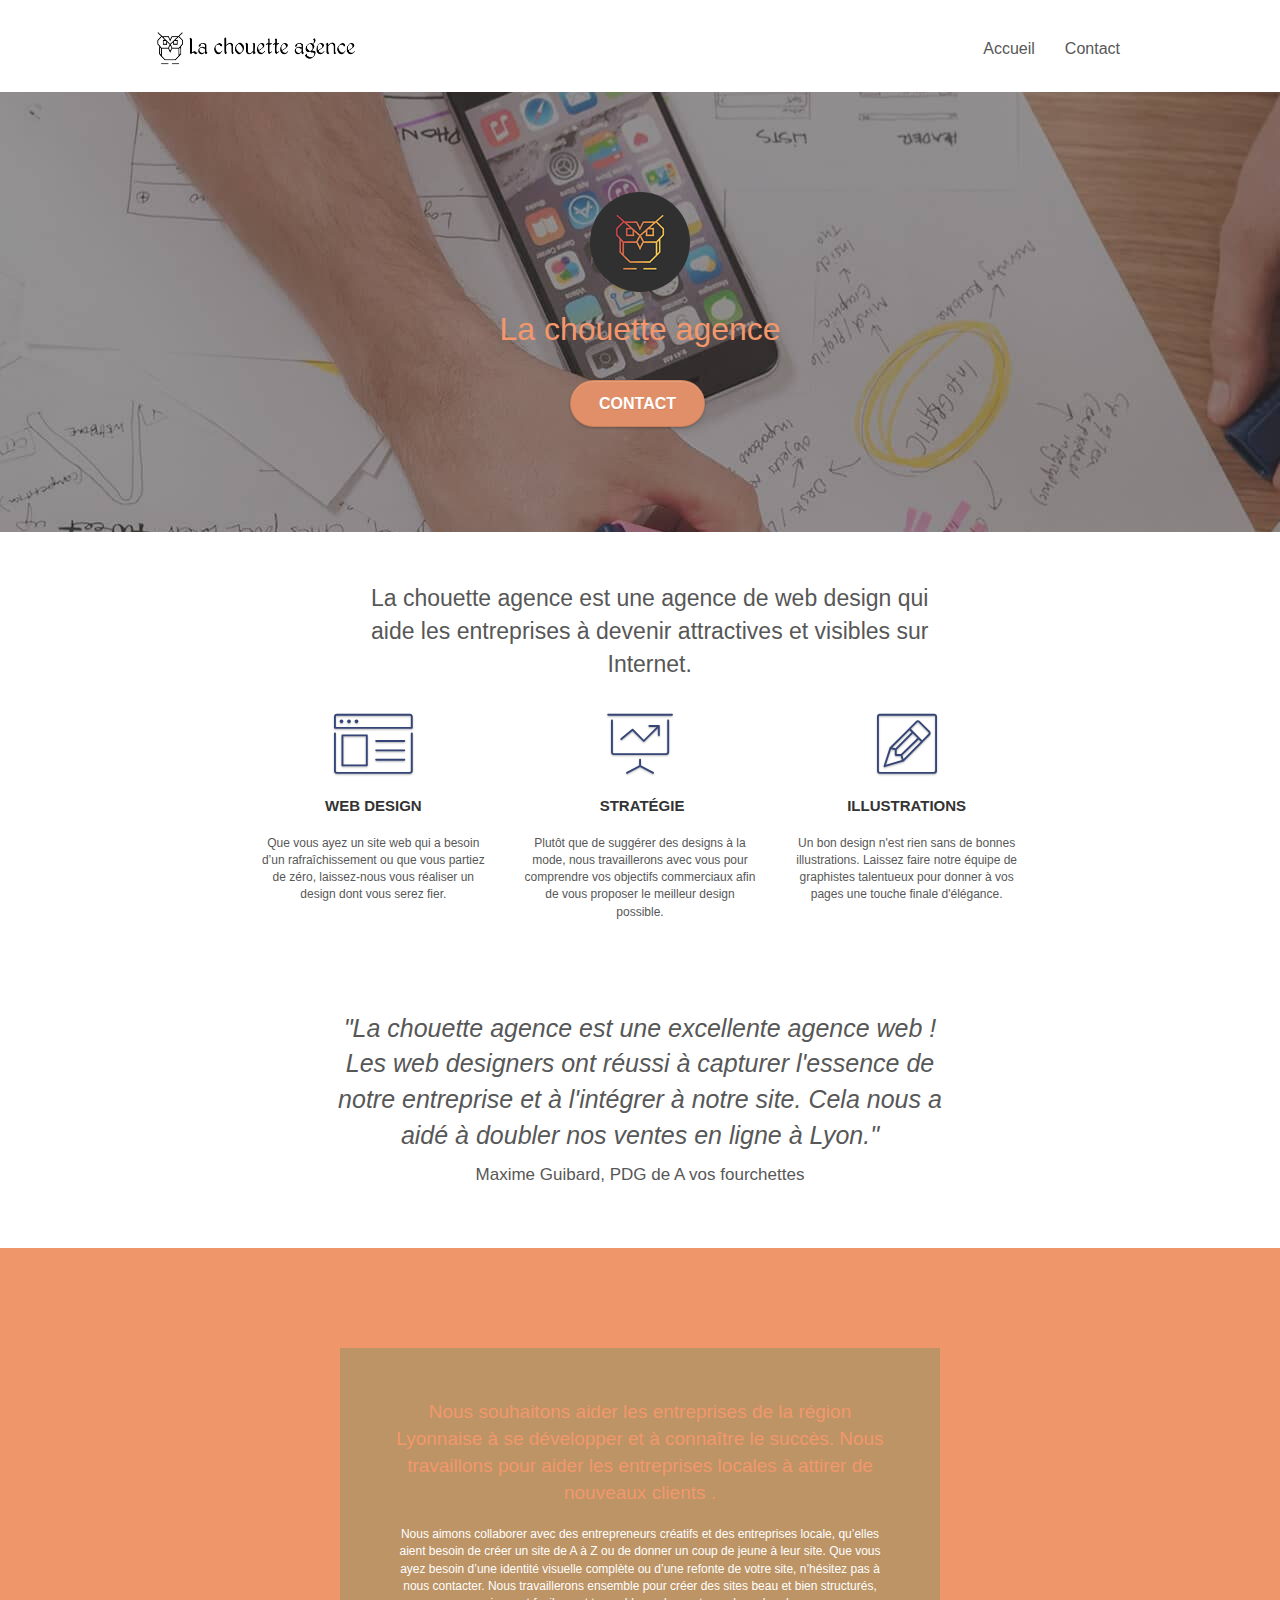
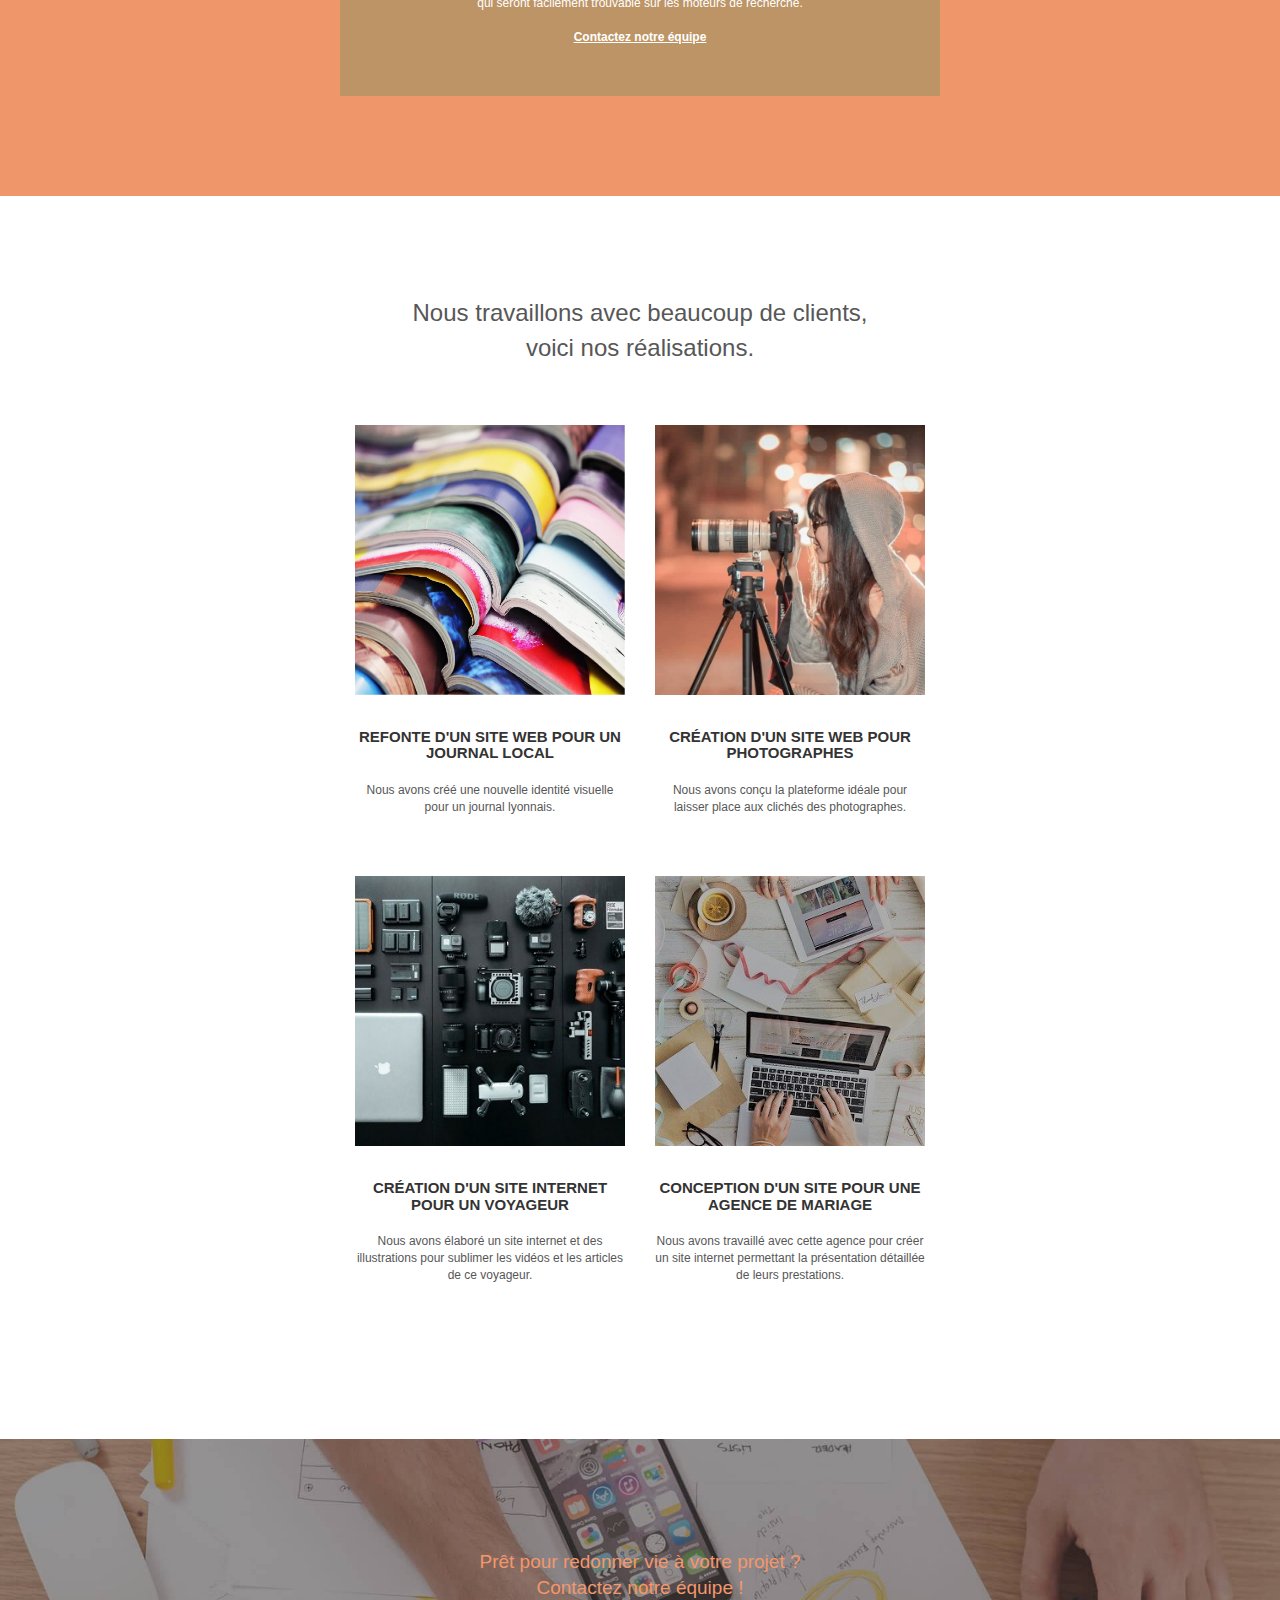
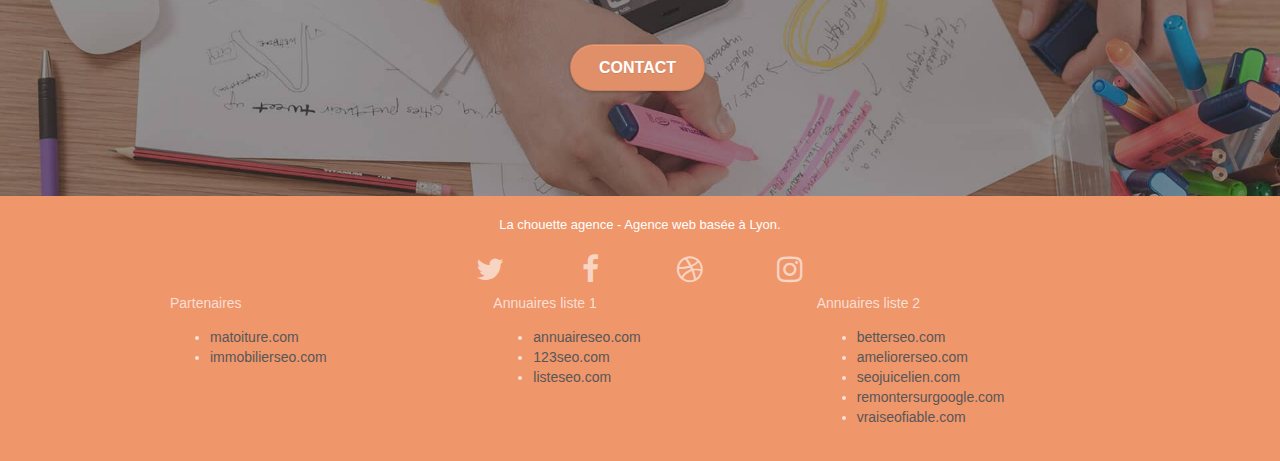
==== index.html @ 37406617 "derniere modificaiton" ====
<!doctype html>
<html lang="fr">
<head>
    <meta charset="utf-8">
    <meta name="keywords" content="Entreprise webdesign à Lyon, stratégie web, web design, illustrations,responsive design, création site web, digital">
    <meta name="description" content="Entreprise webdesign et stratégie web basée à Lyon. Notre entreprise vous accompagne dans la mise en place de vos projets web design et vous aide à vous développer.">
    <meta name="viewport" content="width=device-width, initial-scale=1.0, viewport-fit=cover">
    <link rel="shortcut icon" type="image/png" href="favicon.jpg">
    
	<link rel="stylesheet" type="text/css" href="./css/bootstrap.css">
	<link rel="stylesheet" type="text/css" href="style.css">
	<link rel="stylesheet" type="text/css" href="./css/font-awesome.css">
	<link rel="stylesheet" type="text/css" href="./css/et-line.css">
	
    
	<script src="./js/jquery-2.1.0.js" defer></script>
	<script src="./js/bootstrap.js" defer></script>
	<script src="./js/blocs.js" defer></script>
	<script src="./js/jquery.touchSwipe.js" defer></script>
	<script src="./js/gmaps.js" defer></script>

    <title>La chouette agence</title>

    
<!-- Analytics -->
 
<!-- Analytics END -->
    
</head>
<body>
<!-- Principal conteneur -->
<div class="page-container">
    
<!-- bloc-0 -->
<div class="bloc bgc-white l-bloc " id="bloc-0">
	<div class="container bloc-sm">

<!-- balise nav-->
		<nav class="navbar row">
			<div class="navbar-header">
				<a class="navbar-brand" href="index.html"><img src="img/la-chouette-agence.png" alt="Agence web design a Lyon" width="200" height="40"/></a>
				<button id="nav-toggle" type="button" class="ui-navbar-toggle navbar-toggle" data-toggle="collapse" data-target=".navbar-1">
					<span class="sr-only">Toggle navigation</span><span class="icon-bar"></span><span class="icon-bar"></span><span class="icon-bar"></span>
				</button>
			</div>
			<div class="collapse navbar-collapse navbar-1 special-dropdown-nav">
				<ul class="site-navigation nav navbar-nav">
					<li>
						<a href="index.html">Accueil</a>
					</li>
					<li>
						<a href="Contact.html"> Contact</a>
					</li>
				</ul>
			</div>
		</nav>
	</div>
</div>

<!-- bloc-0 END -->

<!-- bloc-1-presentation -->
<header>
<div class="bloc bgc-dark-slate-blue bg-banniere d-bloc bg-t-edge bloc-bg-texture texture-paper b-parallax" id="bloc-1-hero">
	<div class="container bloc-lg">
		<div class="row tight-width-whitespace">
			<div class="col-sm-12">
				<img src="img/logo.png" class="center-block image-resize-mode" width="100" height="100" alt="La chouette agence, Entreprise webdesign à Lyon,agence web Lyon, création logo Lyon" />
				<h1 class="text-center hero-bloc-text tc-white ">
					La chouette agence
				</h1>
				<div class="text-center">
					<a href="Contact.html" class="btn btn-lg btn-clean btn-rd cta-hero btn-atomic-tangerine" id="cta-hero">Contact</a>
				</div>
			</div>
		</div>
	</div>
</div>
</header>
<!-- bloc-1-presentation END -->

<!-- bloc-2-services -->
<main>
<section> 
<div class="bloc bgc-white l-bloc" id="bloc-2-services">
	<div class="container bloc-md">
		<div class="row">
			<div class="col-sm-12 text-center">
				<p class="texte-img1">La chouette agence est une agence de web design qui aide les entreprises à devenir attractives et visibles sur Internet.</p>
			</div>
		</div>
		<div class="row voffset-lg med-width-whitespace">
			<div class="col-sm-4">
				<div class="text-center">
					<span class="et-icon-browser sm-shadow icon-dark-slate-blue icons icon-lg"></span>
				</div>
				<h1 class="title1">
					Web design
				</h1>
				<p class="text-center ">
					Que vous ayez un site web qui a besoin d&rsquo;un rafraîchissement ou que vous partiez de zéro, laissez-nous vous réaliser un design dont vous serez fier.
				</p>
			</div>
			<div class="col-sm-4">
				<div class="text-center">
					<span class="et-icon-presentation sm-shadow icon-dark-slate-blue icons icon-lg"></span>
				</div>
				<h1 class="title1">
					&nbsp;Stratégie
				</h1>
				<p class="text-center ">
					Plutôt que de suggérer des designs à la mode, nous travaillerons avec vous pour comprendre vos objectifs commerciaux afin de vous proposer le meilleur design possible.<br>
				</p>
			</div>
			<div class="col-sm-4">
				<div class="text-center">
					<span class="et-icon-edit sm-shadow icon-dark-slate-blue icons icon-lg"></span>
				</div>
				<h1 class="title1">
					Illustrations
				</h1>
				<p class="text-center ">
					Un bon design n'est rien sans de bonnes illustrations. Laissez faire notre équipe de graphistes talentueux pour donner à vos pages une touche finale d'élégance.
				</p>
			</div>
		</div>
		<div class="row voffset-lg voffset">
			<div class="col-xs-12 col-md-8 col-md-offset-2 text-center">
				<p class="texte-img2">"La chouette agence est une excellente agence web ! Les web designers ont réussi à capturer l'essence de notre entreprise et à l'intégrer à notre site. Cela nous a aidé à doubler nos ventes en ligne à Lyon."</p>
				<p class="reference">Maxime Guibard, PDG de A vos fourchettes</p>
			</div>
		</div>
	</div>
</div>
</section>
<!-- bloc-2-services END -->

<!-- bloc-3-what-i-do -->
<article>
<div class="bloc tc-white bgc-atomic-tangerine bg-presentation d-bloc bloc-bg-texture texture-paper b-parallax" id="bloc-3-what-i-do">
	<div class="container bloc-lg">
		<div class="row tight-width-whitespace black-background">
			<div class="col-sm-12">
				<p class="mg-md text-center tc-white">
					Nous souhaitons aider les entreprises de la région Lyonnaise à se développer et 
					à connaître le succès. Nous travaillons pour aider les entreprises locales à attirer de nouveaux clients .<br>
				</p>
				<p class="text-center white">
					Nous aimons collaborer avec des entrepreneurs créatifs et des entreprises locale, qu’elles aient besoin de créer un site de A à Z ou de donner un coup de jeune à leur site. Que vous ayez besoin d’une identité visuelle complète ou d’une refonte de votre site, n’hésitez pas à nous contacter. Nous travaillerons ensemble pour créer des sites beau et bien structurés, qui seront facilement trouvable sur les moteurs de recherche.<br><br><a class="ltc-white bold-link" href="contact.html">Contactez notre équipe</a><br>
				</p>
			</div>
		</div>
	</div>
</div>
</article>
<!-- bloc-3-what-i-do END -->

<!-- bloc-4-portfolio -->
<section>
<div class="bloc bgc-white bg-lines-h2-bg bg-repeat l-bloc" id="bloc-4-portfolio">
	<div class="container bloc-lg">
		<div class="row">
			<div class="col-sm-12 text-center">
				<p class="texte-img">Nous travaillons avec beaucoup de clients, voici nos réalisations.</p>
			</div>
		</div>
		<div class="row tight-width-whitespace portfolio-row">
			<div class="col-sm-6">
				<a href="#" data-lightbox="img/1.jpg" data-gallery-id="gallery-1" data-caption="Refonte d'un site web pour un journal local" data-frame="snapshot-lb"><img src="img/1.jpg" alt="Entreprise webdesign à Lyon,Lyon web design, Création logo et refonte site web journal" loading="lazy" class="img-responsive portfolio-thumb" width="345" height="345"  /></a>
				<h1 class="title1">
					Refonte d'un site web pour un journal local
				</h1>
				<p class="text-center">
					Nous avons créé une nouvelle identité visuelle pour un journal lyonnais.
				</p>
			</div>
			<div class="col-sm-6">
				<a href="#" data-lightbox="img/2.jpg" data-gallery-id="gallery-1" data-caption="Création d'un site web pour photographes" data-frame="snapshot-lb"><img src="img/2.jpg" class="img-responsive portfolio-thumb" alt="Entreprise webdesign à Lyon,Lyon web design,Création d'un site web pour photographes" loading="lazy" width="345" height="345"  /></a>
				<h1 class="title1">
					Création d'un site web pour photographes
				</h1>
				<p class="text-center">
					Nous avons conçu la plateforme idéale pour laisser place aux clichés des photographes.
				</p>
			</div>
		</div>
		<div class="row tight-width-whitespace portfolio-row">
			<div class="col-sm-6">
				<a href="#" data-lightbox="img/3.jpg" data-gallery-id="gallery-1" data-caption="Création d'un site internet pour un voyageur" data-frame="snapshot-lb"><img src="img/3.jpg" class="img-responsive portfolio-thumb" alt="Entreprise webdesign à Lyon,Lyon web design, Création d'un site web pour voyageur" loading="lazy" width="345" height="345" /></a>
				<h1 class="title1">
					Création d'un site internet pour un voyageur
				</h1>
				<p class="text-center">
					Nous avons élaboré un site internet et des illustrations pour sublimer les vidéos et les articles de ce voyageur.
				</p>
			</div>
			<div class="col-sm-6">
				<a href="#" data-lightbox="img/4.jpg" data-gallery-id="gallery-1" data-caption="Conception d'un site pour une agence de mariage" data-frame="snapshot-lb"><img src="img/4.jpg" class="img-responsive portfolio-thumb" alt="Entreprise webdesign à Lyon,Lyon web design, Création d'un site web pour agence de mariage" loading="lazy" width="345" height="345" /></a>
				<h1 class="title1">
					Conception d'un site pour une agence de mariage
				</h1>
				<p class="text-center">
					Nous avons travaillé avec cette agence pour créer un site internet permettant la présentation détaillée de leurs prestations.
				</p>
			</div>
		</div>
	</div>
</div>
</section>
<!-- bloc-4-portfolio END -->

<!-- bloc-5-cta -->
<div class="bloc bgc-dark-slate-blue bg-banniere d-bloc bloc-bg-texture texture-paper" id="bloc-5-cta">
	<div class="container bloc-lg">
		<div class="row">
			<h2 class="mg-md text-center tc-white">
				Prêt pour redonner vie à votre projet ?<br>Contactez notre équipe !
			</h2>
			<div class="col-sm-12 text-center">
				<a href="Contact.html" class="btn btn-atomic-tangerine btn-clean btn-rd btn-lg cta-hero">Contact</a>
			</div>
		</div>
	</div>
</div>
</main>
<!-- bloc-5-cta END -->

<!-- ScrollToTop Button -->
<a class="bloc-button btn btn-d scrollToTop" onclick="scrollToTarget('1')"><span
	class="fa fa-chevron-up"></span></a>
<!-- ScrollToTop Button END-->


<!-- Footer - bloc-8 -->
<footer>
<div class="bloc bgc-atomic-tangerine d-bloc" id="bloc-8">
	<div class="container bloc-sm">
		<div class="row">
			<div class="col-sm-12">
				<p class="titre-footer">
					La chouette agence - Agence web basée à Lyon.<br>
				</p>
				<div class="row row-no-gutters social">
					<div class="col-sm-3">
						<div class="text-center">
							<a class="social" href="https://twitter.com/login?lang=fr" aria-label="twitter"><span class="fa fa-twitter icon-md"></span></a>
						</div>
					</div>
					<div class="col-sm-3">
						<div class="text-center">
							<a class="social" href="https://www.facebook.com/" aria-label="facebook"><span class="fa fa-facebook icon-md"></span></a>
						</div>
					</div>
					<div class="col-sm-3">
						<div class="text-center">
							<a class="social" href="https://dribbble.com/signup/new" aria-label="dribble"><span class="fa fa-dribbble icon-md"></span></a>
						</div>
					</div>
					<div class="col-sm-3">
						<div class="text-center">
							<a class="social" href="https://www.instagram.com/?hl=fr" aria-label="instagram"><span class="fa fa-instagram icon-md"></span></a>
						</div>
					</div>
				</div>
				<div class="row">
					<div class="col-sm-4">
						Partenaires
							<ul>
								<li><a href="matoiture.com">matoiture.com</a></li>
								<li><a href="immobilierseo.com">immobilierseo.com</a></li>
							</ul>		
					</div>
					<div class="col-sm-4">
						Annuaires liste 1
						<ul>
							<li><a href="annuaireseo.com">annuaireseo.com</a></li>
							<li><a href="123seoture.com">123seo.com</a></li>
							<li><a href="listeseo.com">listeseo.com</a></li>
						</ul>
					</div>
					<div class="col-sm-4">
						Annuaires liste 2
						<ul>
							<li><a href="betterseo.com">betterseo.com</a></li>
							<li><a href="ameliorerseo.com">ameliorerseo.com</a></li>
							<li><a href="seojuicelien.com">seojuicelien.com</a></li>
							<li><a href="remontersurgoogle.com">remontersurgoogle.com</a></li>
							<li><a href="vraiseofiable.com">vraiseofiable.com</a></li>
						</ul>
					</div>
				</div>
			</div>
		</div>
	</div>
</div>
</footer>
<!-- Footer - bloc-8 END -->

</div>
<!-- Principal conteneur END -->
    

</body>
</html>
---- style.css ----
body {
    margin: 0;
    padding: 0;
    background: #FFF;
    overflow-x: hidden;
   /* -webkit-font-smoothing: antialiased;*/
    -moz-osx-font-smoothing: grayscale;
}

a,
button {
    transition: all .3s ease-in-out;
    outline: none!important;
}

a:hover {
    text-decoration: none;
    cursor: pointer;
}

#page-loading-blocs-notifaction {
    position: fixed;
    top: 0;
    bottom: 0;
    width: 100%;
    z-index: 100000;
    background: #FFFFFF url("img/pageload-spinner.gif") no-repeat center center;
}

.bloc {
    width: 100%;
    clear: both;
    background: 50% 50% no-repeat;
    padding: 0 50px;
    -webkit-background-size: cover;
    -moz-background-size: cover;
    -o-background-size: cover;
    background-size: cover;
    position: relative;
}

.bloc .container {
    padding-left: 0;
    padding-right: 0;
}

.bloc-lg {
    padding: 100px 50px;
}

.bloc-md {
    padding: 50px;
}

.bloc-sm {
    padding: 20px 50px;
}

.bg-center,
.bg-l-edge,
.bg-r-edge,
.bg-t-edge,
.bg-b-edge,
.bg-tl-edge,
.bg-bl-edge,
.bg-tr-edge,
.bg-br-edge,
.bg-repeat {
    -webkit-background-size: auto!important;
    -moz-background-size: auto!important;
    -o-background-size: auto!important;
    background-size: auto!important;
}

.bg-repeat {
    background: repeat;
}

.bg-t-edge {
    background: top no-repeat;
}

.bloc-bg-texture::before {
    content: "";
    background-size: 2px 2px;
    position: absolute;
    top: 0;
    bottom: 0;
    left: 0;
    right: 0;
}

/*.texture-paper::before {
    background: url("img/texture-paper.png");
    background-size: 280px 280px;
} */

.b-parallax {
    background-attachment: fixed;
}

.d-bloc {
    color: rgba(255, 255, 255, .7);
}

.d-bloc button:hover {
    color: rgba(255, 255, 255, .9);
}

.d-bloc .icon-round,
.d-bloc .icon-square,
.d-bloc .icon-rounded,
.d-bloc .icon-semi-rounded-a,
.d-bloc .icon-semi-rounded-b {
    border-color: rgba(255, 255, 255, .9);
}

.d-bloc .divider-h span {
    border-color: rgba(255, 255, 255, .2);
}

.d-bloc .a-btn,
.d-bloc .navbar a,
.d-bloc .navbar-brand,
.d-bloc a .icon-sm,
.d-bloc a .icon-md,
.d-bloc a .icon-lg,
.d-bloc a .icon-xl,
.d-bloc h1 a,
.d-bloc h2 a,
.d-bloc h3 a,
.d-bloc h4 a,
.d-bloc h5 a,
.d-bloc h6 a,
.d-bloc p a {
    color: rgba(255, 255, 255, .6);
}

.d-bloc .a-btn:hover,
.d-bloc .navbar a:hover,
.d-bloc .navbar-brand:hover,
.d-bloc a:hover .icon-sm,
.d-bloc a:hover .icon-md,
.d-bloc a:hover .icon-lg,
.d-bloc a:hover .icon-xl,
.d-bloc h1 a:hover,
.d-bloc h2 a:hover,
.d-bloc h3 a:hover,
.d-bloc h4 a:hover,
.d-bloc h5 a:hover,
.d-bloc h6 a:hover,
.d-bloc p a:hover {
    color: rgba(255, 255, 255, 1);
}

.d-bloc .navbar-toggle .icon-bar {
    background: rgba(255, 255, 255, 1);
}

.d-bloc .btn-wire,
.d-bloc .btn-wire:hover {
    color: rgba(255, 255, 255, 1);
    border-color: rgba(255, 255, 255, 1);
}

.d-bloc .panel {
    color: rgba(0, 0, 0, .5);
}

.d-bloc .panel button:hover {
    color: rgba(0, 0, 0, .7);
}

.d-bloc .panel icon {
    border-color: rgba(0, 0, 0, .7);
}

.d-bloc .panel .divider-h span {
    border-color: rgba(0, 0, 0, .1);
}

.d-bloc .panel .a-btn {
    color: rgba(0, 0, 0, .6);
}

.d-bloc .panel .a-btn:hover {
    color: rgba(0, 0, 0, 1);
}

.d-bloc .panel .btn-wire,
.d-bloc .panel .btn-wire:hover {
    color: rgba(0, 0, 0, .7);
    border-color: rgba(0, 0, 0, .3);
}

.d-bloc .panel,
.l-bloc {
    color: rgba(0, 0, 0, .5);
}

.d-bloc .panel button:hover,
.l-bloc button:hover {
    color: rgba(0, 0, 0, .7);
}

.l-bloc .icon-round,
.l-bloc .icon-square,
.l-bloc .icon-rounded,
.l-bloc .icon-semi-rounded-a,
.l-bloc .icon-semi-rounded-b {
    border-color: rgba(0, 0, 0, .7);
}

.d-bloc .panel .divider-h span,
.l-bloc .divider-h span {
    border-color: rgba(0, 0, 0, .1);
}

.d-bloc .panel .a-btn,
.l-bloc .a-btn,
.l-bloc .navbar a,
.l-bloc .navbar-brand,
.l-bloc a .icon-sm,
.l-bloc a .icon-md,
.l-bloc a .icon-lg,
.l-bloc a .icon-xl,
.l-bloc h1 a,
.l-bloc h2 a,
.l-bloc h3 a,
.l-bloc h4 a,
.l-bloc h5 a,
.l-bloc h6 a,
.l-bloc p a {
    color: rgba(0, 0, 0, .6);
}

.d-bloc .panel .a-btn:hover,
.l-bloc .a-btn:hover,
.l-bloc .navbar a:hover,
.l-bloc .navbar-brand:hover,
.l-bloc a:hover .icon-sm,
.l-bloc a:hover .icon-md,
.l-bloc a:hover .icon-lg,
.l-bloc a:hover .icon-xl,
.l-bloc h1 a:hover,
.l-bloc h2 a:hover,
.l-bloc h3 a:hover,
.l-bloc h4 a:hover,
.l-bloc h5 a:hover,
.l-bloc h6 a:hover,
.l-bloc p a:hover {
    color: rgba(0, 0, 0, 1);
}

.l-bloc .navbar-toggle .icon-bar {
    color: rgba(0, 0, 0, .6);
}

.d-bloc .panel .btn-wire,
.d-bloc .panel .btn-wire:hover,
.l-bloc .btn-wire,
.l-bloc .btn-wire:hover {
    color: rgba(0, 0, 0, .7);
    border-color: rgba(0, 0, 0, .3);
}

.voffset {
    margin-top: 30px;
}

.voffset-lg {
    margin-top: 80px;
}

.row-no-gutters {
    margin-right: 0;
    margin-left: 0;
}

.row.row-no-gutters > [class^="col-"],
.row.row-no-gutters > [class*=" col-"] {
    padding-right: 0;
    padding-left: 0;
}

#bloc-1-hero h1 {
    font-size: 32px;
}

.navbar {
    margin-bottom: 0;
    z-index: 1;
}

.navbar-brand {
    height: auto;
    padding: 3px 15px;
    font-size: 25px;
    font-weight: normal;
    font-weight: 600;
    line-height: 44px;
}

.navbar-brand img {
    max-height: 200px;
    margin: 0 5px 0 0;
    display: inline;
}

.navbar-brand img[src$=svg] {
    min-width: 100px;
}

.nav-center .navbar-brand img {
    margin: 0;
}

.navbar .nav {
    padding-top: 2px;
    margin-right: -16px;
    float: right;
    z-index: 1;
}

.nav > li {
    float: left;
    margin-top: 4px;
    font-size: 16px;
}

.navbar-nav .open .dropdown-menu > li > a {
    text-align: inherit;
}

.nav > li a:hover,
.nav > li a:focus {
    background: transparent;
}

.navbar-toggle {
    margin: 10px 10px 0 0;
    border: 0px;
}

.navbar-toggle:hover {
    background: transparent!important;
}

.navbar-toggle .icon-bar {
    background-color: rgba(0, 0, 0, .5);
    width: 26px;
}

.nav-invert .navbar .nav {
    float: left;
}

.nav-invert .navbar-header,
.nav-invert .navbar-brand {
    float: right;
    position: relative;
    z-index: 2;
}

.texte-img { /* texte avant les img portfolio*/
    font-size: 24px;
    padding-right: 25%;
    padding-left: 25%;
}
.texte-img1 {
    font-size: 23px;
    MARGIN-LEFT: 20%;
    width: 62%;
}
.texte-img2 { /* citation*/
    font-size: 25px;
    font-style: italic;
    font-weight: 400;


}
.reference {
    font-size: 17px;
    font-weight: 400;

}

@media (min-width: 768px) {
    .site-navigation {
        position: absolute;
        top: 50%;
        right: 20px;
        transform: translate(0, -50%);
        -webkit-transform: translateY(-50%);
    }
    .nav > li .dropdown-menu a,
    .nav > li .dropdown-menu a:hover {
        color: #484848;
    }
    .nav-invert .site-navigation {
        left: 0;
        right: 0;
    }
    .nav-center {
        text-align: center;
    }
    .nav-center .navbar-header {
        width: 100%;
    }
    .nav-center .navbar-header,
    .nav-center .navbar-brand,
    .nav-center .nav > li {
        float: none;
        display: inline-block;
    }
    .nav-center .site-navigation {
        position: relative;
        width: 100%;
        right: 0;
        margin-right: 0px;
        margin-top: 20px;
    }
    .nav-center.mini-nav .navbar-toggle {
        float: none;
        margin: 10px auto 0;
    }
}

.nav > li > .dropdown a {
    background: none!important;
    display: block;
    padding: 14px 15px;
}

nav .caret {
    margin: 0 5px;
}

.dropdown-menu .dropdown-menu {
    top: -8px;
    left: 100%;
}

.dropdown-menu .dropmenu-flow-right {
    top: 100%;
    left: 0;
    margin-left: -1px;
    border-top-left-radius: 0;
    border-top-right-radius: 0;
}

.dropdown-menu .dropdown span {
    border: 4px solid black;
    border-top-color: transparent;
    border-right-color: transparent;
    border-bottom-color: transparent;
    margin: 6px -5px 0 0!important;
    float: right;
}
.title1 {
    margin-top: 10px;
    margin-bottom: 20px;
    /* font-size: 17px; */
    text-align: center;
    font-size: 15px;
    text-transform: uppercase;
    font-weight: 700;
}
.mg-md {
    margin-top: 10px;
    margin-bottom: 20px;
}

.mg-lg {
    margin-top: 10px;
    margin-bottom: 40px;
}

.btn {
    margin: 0 5px 5px 0;
}

.btn.pull-right {
    margin: 0 0 5px 5px;
}

.btn-d,
.btn-d:hover,
.btn-d:focus {
    color: #FFF;
    background: rgba(0, 0, 0, .3);
}

button {
    outline: none!important;
}

.btn-rd {
    border-radius: 40px;
}

.btn-clean {
    border: 1px solid rgba(0, 0, 0, .08);
    border-bottom-color: rgba(0, 0, 0, .1);
    text-shadow: 0 1px 0 rgba(0, 0, 1, .1);
    box-shadow: 0 1px 3px rgba(0, 0, 1, .25), inset 0 1px 0 0 rgba(255, 255, 255, .15);
}

.icon-md {
    font-size: 30px!important;
    padding: 9px;
}

.icon-lg {
    font-size: 60px!important;
}

.sm-shadow {
    text-shadow: 0 1px 2px rgba(0, 0, 0, .3);
}

.panel-sq,
.panel-sq .panel-heading,
.panel-sq .panel-footer {
    border-radius: 0;
}

.panel-rd {
    border-radius: 30px;
}

.panel-rd .panel-heading {
    border-radius: 29px 29px 0 0;
}

.panel-rd .panel-footer {
    border-radius: 0 0 29px 29px;
}

.form-control {
    border-color: rgba(0, 0, 0, .1);
    box-shadow: none;
}

.scrollToTop {
    width: 40px;
    height: 40px;
    position: fixed;
    bottom: 20px;
    right: 20px;
    opacity: 0;
    z-index: 500;
    transition: all .3s ease-in-out;
}

.scrollToTop span {
    margin-top: 6px;
}

.showScrollTop {
    font-size: 14px;
    opacity: 1;
}

a[data-lightbox] {
    position: relative;
    display: block;
    text-align: center;
}

a[data-lightbox]:hover::before {
    content: "+";
    font-family: "HelveticaNeue-Light", "Helvetica Neue Light", "Helvetica Neue", Helvetica, Arial;
    font-size: 32px;
    width: 50px;
    height: 50px;
    margin-left: 26%;
    border-radius: 50%;
    background: rgba(0, 0, 0, .6);
    color: #FFF;
    font-weight: 100;
    z-index: 1;
    position: absolute;
    top: 50%;
    transform: translateY(-50%);
    -webkit-transform: translateY(-50%);
}

a[data-lightbox]:hover img {
    opacity: 0.6;
    -webkit-animation-fill-mode: none;
    animation-fill-mode: none;
}

#lightbox-modal {
    display: flex;
    align-items: center;
}

#lightbox-modal .modal-dialog {
    width: 46%; /* modif*/
    max-width: 900px;
    margin: 0 auto 0;
}

#lightbox-modal .modal-dialog img {
    max-height: 90vh;
    margin: 0 auto;
    width: 100%;
}

.lightbox-caption {
    padding: 20px;
    color: #FFF;
    background: rgba(0, 0, 0, .5);
    position: absolute;
    left: 15px;
    right: 15px;
    bottom: 5px;
}

.close-lightbox {
    color: #FFF;
    font-size: 30px;
    position: absolute;
    top: 20px;
    right: 20px;
    z-index: 20;
    background: rgba(0, 0, 0, .5);
    border: none;
    line-height: 30px;
    padding: 0 9px 5px;
    opacity: 0.3;
}

.close-lightbox:hover,
.next-lightbox:hover,
.prev-lightbox:hover {
    opacity: 1.0;
    color: #FFF;
}

.next-lightbox,
.prev-lightbox {
    font-size: 20px;
    color: rgba(255, 255, 255, .9);
    background: rgba(0, 0, 0, .5);
    transition: all .2s ease-in-out;
    position: absolute;
    top: 45%;
    z-index: 1;
    opacity: 0.4;
}

.next-lightbox {
    padding: 6px 8px 1px 13px;
    right: 25px;
}

.prev-lightbox {
    padding: 6px 13px 1px 10px;
    left: 25px;
}

.snapshot-lb .modal-body {
    padding-bottom: 45px;
}

.snapshot-lb .lightbox-caption {
    padding: 0;
    color: rgba(0, 0, 0, .5);
    background: none;
}

h1,
h2,
h3,
h4,
h5,
h6,
p,
label,
.btn,
a {
    font-family: "helvetica";
    font-weight: 400;
    color: #575757!important;
}

.container {
    max-width: 1000px;
}

.hero-bloc-text {
    font-size: 38px;
}

.hero-bloc-text-sub {
    font-size: 36px;
}

.statement-bloc-text {
    line-height: 26px;
    font-style: italic;
    font-size: 20px;
    text-align: center;
    font-weight: lighter;
    max-width: 520px;
    margin: auto auto auto auto;
}

p {
    font-size: 12px;
}

.tight-width-whitespace {
    max-width: 600px;
    margin: auto auto auto auto;
}

.h1 {
    font-size: 20px;
    font-family: "Open Sans";
}

.cta-hero {
    margin-top: 22px;
    color: #FFFFFF!important;
    text-transform: uppercase;
    padding: 12px 28px 12px 28px;
    font-size: 16px;
    font-weight: 700;
}

.social {
    max-width: 400px;
    margin: auto auto auto auto;
}

h2 {
    font-size: 22px;
    line-height: 1.4em;
}

h3 {
    font-size: 15px;
    text-transform: uppercase;
    font-weight: 700;
    color: #333333!important;
}

.med-width-whitespace {
    max-width: 800px;
    margin: auto auto auto auto;
    box-shadow: 0px 0px 0px #000000;
}

h1 {
    color: #333333!important;
}

h4 {
    color: #333333!important;
}

.icons {
    margin-bottom: 14px;
    margin-top: 24px;
}

.white {
    color: #FFFFFF!important;
}
.titre-footer {
    color: #FFFFFF!important;
    text-align: center;
    padding-left: 10px!important;
    padding-right: 10px!important;
    font-size: 13px;
}

.portfolio-thumb {
    margin-bottom: 24px;
}

.portfolio-row {
    margin-bottom: 44px;
    margin-top: 50px;
}

.avatar {
    box-shadow: 0px 4px 9px rgba(0, 0, 0, 0.3);
}

.black-background {
    background-color: rgba(165, 147, 99, 0.7);
    padding: 40px 40px 40px 40px;
}

.bold-link {
    font-weight: 900;
    text-decoration: underline!important;
}

.bgc-white {
    background-color: #FFFFFF;
}

.bgc-dark-slate-blue {
    background-color: #364577;
}

.bgc-atomic-tangerine {
    background-color: #f0966b;
}

.tc-white {
    color: #F3976C!important;
    font-size: 19px;

}
.text-white {
    color: #575757;
    font-size: 19px;
    text-align: center;

}
.text-white1 {
    color: #575757;
    font-size: 19px;
    max-width: 600px;
    margin: auto auto auto auto;
    text-align: center;

}

.btn-atomic-tangerine {
    background: #e08f68;
    color: #FFFFFF!important;
}

.btn-atomic-tangerine:hover {
    background: #c27956!important;
    color: #FFFFFF!important;
}

.ltc-white {
    color: #FFFFFF!important;
}

.ltc-white:hover {
    color: #cccccc!important;
}

.ltc-atomic-tangerine {
    color: #F3976C!important;
}

.ltc-atomic-tangerine:hover {
    color: #c27956!important;
}

.icon-dark-slate-blue {
    color: #364577!important;
    border-color: #364577!important;
}

/*.bg-dots-bg {
    background-image: url("img/dots-bg.png");
} */

/*.bg-lines-h2-bg {
    background-image: url("img/lines-h2-bg.png");
} */

.bg-banniere {
    background-image: url("img/la-chouette-agence-banniere.jpg");
}

.bg-presentation {
    background-image: url("img/image-de-presentation.jpg");
}

@media (max-width: 1024px) {
    .bloc {
        padding-left: 20px;
        padding-right: 20px;
    }
    .bloc.full-width-bloc,
    .bloc-tile-2.full-width-bloc .container,
    .bloc-tile-3.full-width-bloc .container,
    .bloc-tile-4.full-width-bloc .container {
        padding-left: 0;
        padding-right: 0;
    }
}
#lightbox-modal .modal-dialog {
    width: 41%;
}
#lightbox-modal .modal-dialog img {
    width: 100%;
}

@media (max-width: 992px) and (min-width: 768px) {
    .navbar .nav {
        max-width: 80%
    }
    .nav-center.navbar .nav {
        max-width: 100%
    }
}
#lightbox-modal .modal-dialog {
    width: 35%;
}

@media only screen and (min-device-width: 768px) and (max-device-width: 1024px) and (orientation: landscape) {
    .b-parallax {
        background-attachment: scroll;
    }
}
#lightbox-modal .modal-dialog {
    width: 51%;
}

@media only screen and (min-device-width: 1024px) and (max-device-width: 1366px) and (-webkit-min-device-pixel-ratio: 1.5) {
    .b-parallax {
        background-attachment: scroll;
    }
}
#lightbox-modal .modal-dialog {
    width: 50%;
}

@media (max-width: 991px) {
    .container {
        width: 100%;
    }
    .b-parallax {
        background-attachment: scroll;
    }
    .page-container,
    #hero-bloc {
        overflow-x: hidden;
        position: relative;
    }
    .bloc {
        padding-left: constant(safe-area-inset-left);
        padding-right: constant(safe-area-inset-right);
    }
    .bloc-group,
    .bloc-group .bloc {
        display: block;
        width: 100%;
    }
    .bloc-fill-screen .fill-bloc-top-edge,
    .bloc-fill-screen .fill-bloc-bottom-edge {
        padding: 0 20px;
        padding-left: constant(safe-area-inset-left);
        padding-right: constant(safe-area-inset-right);
    }
}

@media (max-width: 767px) {
    .page-container {
        overflow-x: hidden;
        position: relative;
    }
    h1,
    h2,
    h3,
    h4,
    h5,
    h6,
    p,
    #disqus_thread {
        padding-left: 10px!important;
        padding-right: 10px!important;
    }
    .b-parallax {
        background-attachment: scroll;
    }
    .navbar .nav {
        padding-top: 0;
        border-top: 1px solid rgba(0, 0, 0, .2);
        float: none!important;
    }
    .navbar.row {
        margin-left: 0;
        margin-right: 0;
    }
    .site-navigation {
        position: inherit;
        transform: none;
        -webkit-transform: none;
        -ms-transform: none;
    }
    .nav > li {
        margin-top: 0;
        border-bottom: 1px solid rgba(0, 0, 0, .1);
        background: rgba(0, 0, 0, .05);
        text-align: left;
        padding-left: 15px;
        width: 100%;
    }
    .nav > li:hover {
        background: rgba(0, 0, 0, .08);
    }
    .dropdown .dropdown a .caret {
        float: none;
        margin: 5px 0 0 10px!important;
        border: 4px solid black;
        border-bottom-color: transparent;
        border-right-color: transparent;
        border-left-color: transparent;
    }
    #hero-bloc .navbar .nav {
        background: rgba(0, 0, 0, .8);
    }
    #hero-bloc .navbar .nav a {
        color: rgba(255, 255, 255, .6);
    }
    .hero {
        padding: 50px 0;
    }
    .hero-nav {
        left: -1px;
        right: -1px;
    }
    .navbar-collapse {
        padding: 0;
        overflow-x: hidden;
        -webkit-box-shadow: none;
        box-shadow: none;
    }
    .navbar-brand img {
        max-height: 40px;
        width: auto;
    }
    .nav-invert .navbar-header {
        float: none;
        width: 100%;
    }
    .nav-invert .navbar-toggle {
        float: left;
        margin-left: 10px;
    }
    .bloc {
        padding-left: 0;
        padding-right: 0;
    }
    .bloc-xxl,
    .bloc-xl,
    .bloc-lg {
        padding: 40px 0;
    }
    .bloc-sm,
    .bloc-md {
        padding-left: 0;
        padding-right: 0;
    }
    .bloc-tile-2 .container,
    .bloc-tile-3 .container,
    .bloc-tile-4 .container,
    .bloc-fill-screen .fill-bloc-top-edge,
    .bloc-fill-screen .fill-bloc-bottom-edge {
        padding-left: 0;
        padding-right: 0;
    }
    .a-block {
        padding: 0 10px;
    }
    .btn-dwn {
        display: none;
    }
    .voffset {
        margin-top: 5px;
    }
    .voffset-md {
        margin-top: 20px;
    }
    .voffset-lg {
        margin-top: 30px;
    }
    form {
        padding: 5px;
    }
    .close-lightbox {
        display: inline-block;
    }
    .blocsapp-device-iphone5 {
        background-size: 216px 425px;
        padding-top: 60px;
        width: 216px;
        height: 425px;
    }
    .blocsapp-device-iphone5 img {
        width: 180px;
        height: 320px;
    }
}

@media (max-width: 400px) {
    .bloc {
        padding-left: 0;
        padding-right: 0;
    }
}
#lightbox-modal .modal-dialog {
    width: 80%;
}

@media (max-width: 767px) {
    .bloc-mob-center-text {
        text-align: center;
    }
}
#lightbox-modal .modal-dialog {
    width: 41%;
}
---- css/et-line.css ----
@font-face {
	font-family: et-line;
	src: url(../fonts/et-line.eot);
	src: url(../fonts/et-line.eot?#iefix) format('embedded-opentype'), url(../fonts/et-line.woff) format('woff'), url(../fonts/et-line.ttf) format('truetype'), url(../fonts/et-line.svg#et-line) format('svg');
	font-weight: 400;
	font-style: normal;
    font-display: swap;

}

.et-icon-adjustments,
.et-icon-alarmclock,
.et-icon-anchor,
.et-icon-aperture,
.et-icon-attachment,
.et-icon-bargraph,
.et-icon-basket,
.et-icon-beaker,
.et-icon-bike,
.et-icon-book-open,
.et-icon-briefcase,
.et-icon-browser,
.et-icon-calendar,
.et-icon-camera,
.et-icon-caution,
.et-icon-chat,
.et-icon-circle-compass,
.et-icon-clipboard,
.et-icon-clock,
.et-icon-cloud,
.et-icon-compass,
.et-icon-desktop,
.et-icon-dial,
.et-icon-document,
.et-icon-documents,
.et-icon-download,
.et-icon-dribbble,
.et-icon-edit,
.et-icon-envelope,
.et-icon-expand,
.et-icon-facebook,
.et-icon-flag,
.et-icon-focus,
.et-icon-gears,
.et-icon-genius,
.et-icon-gift,
.et-icon-global,
.et-icon-globe,
.et-icon-googleplus,
.et-icon-grid,
.et-icon-happy,
.et-icon-hazardous,
.et-icon-heart,
.et-icon-hotairballoon,
.et-icon-hourglass,
.et-icon-key,
.et-icon-laptop,
.et-icon-layers,
.et-icon-lifesaver,
.et-icon-lightbulb,
.et-icon-linegraph,
.et-icon-linkedin,
.et-icon-lock,
.et-icon-magnifying-glass,
.et-icon-map,
.et-icon-map-pin,
.et-icon-megaphone,
.et-icon-mic,
.et-icon-mobile,
.et-icon-newspaper,
.et-icon-notebook,
.et-icon-paintbrush,
.et-icon-paperclip,
.et-icon-pencil,
.et-icon-phone,
.et-icon-picture,
.et-icon-pictures,
.et-icon-piechart,
.et-icon-presentation,
.et-icon-pricetags,
.et-icon-printer,
.et-icon-profile-female,
.et-icon-profile-male,
.et-icon-puzzle,
.et-icon-quote,
.et-icon-recycle,
.et-icon-refresh,
.et-icon-ribbon,
.et-icon-rss,
.et-icon-sad,
.et-icon-scissors,
.et-icon-scope,
.et-icon-search,
.et-icon-shield,
.et-icon-speedometer,
.et-icon-strategy,
.et-icon-streetsign,
.et-icon-tablet,
.et-icon-target,
.et-icon-telescope,
.et-icon-toolbox,
.et-icon-tools,
.et-icon-tools-2,
.et-icon-trophy,
.et-icon-tumblr,
.et-icon-twitter,
.et-icon-upload,
.et-icon-video,
.et-icon-wallet,
.et-icon-wine {
	font-family: et-line;
	speak: none;
	font-style: normal;
	font-weight: 400;
	font-variant: normal;
	text-transform: none;
	line-height: 1;
	-webkit-font-smoothing: antialiased;
	-moz-osx-font-smoothing: grayscale;
	display: inline-block
}

.et-icon-mobile:before {
	content: "\e000"
}

.et-icon-laptop:before {
	content: "\e001"
}

.et-icon-desktop:before {
	content: "\e002"
}

.et-icon-tablet:before {
	content: "\e003"
}

.et-icon-phone:before {
	content: "\e004"
}

.et-icon-document:before {
	content: "\e005"
}

.et-icon-documents:before {
	content: "\e006"
}

.et-icon-search:before {
	content: "\e007"
}

.et-icon-clipboard:before {
	content: "\e008"
}

.et-icon-newspaper:before {
	content: "\e009"
}

.et-icon-notebook:before {
	content: "\e00a"
}

.et-icon-book-open:before {
	content: "\e00b"
}

.et-icon-browser:before {
	content: "\e00c"
}

.et-icon-calendar:before {
	content: "\e00d"
}

.et-icon-presentation:before {
	content: "\e00e"
}

.et-icon-picture:before {
	content: "\e00f"
}

.et-icon-pictures:before {
	content: "\e010"
}

.et-icon-video:before {
	content: "\e011"
}

.et-icon-camera:before {
	content: "\e012"
}

.et-icon-printer:before {
	content: "\e013"
}

.et-icon-toolbox:before {
	content: "\e014"
}

.et-icon-briefcase:before {
	content: "\e015"
}

.et-icon-wallet:before {
	content: "\e016"
}

.et-icon-gift:before {
	content: "\e017"
}

.et-icon-bargraph:before {
	content: "\e018"
}

.et-icon-grid:before {
	content: "\e019"
}

.et-icon-expand:before {
	content: "\e01a"
}

.et-icon-focus:before {
	content: "\e01b"
}

.et-icon-edit:before {
	content: "\e01c"
}

.et-icon-adjustments:before {
	content: "\e01d"
}

.et-icon-ribbon:before {
	content: "\e01e"
}

.et-icon-hourglass:before {
	content: "\e01f"
}

.et-icon-lock:before {
	content: "\e020"
}

.et-icon-megaphone:before {
	content: "\e021"
}

.et-icon-shield:before {
	content: "\e022"
}

.et-icon-trophy:before {
	content: "\e023"
}

.et-icon-flag:before {
	content: "\e024"
}

.et-icon-map:before {
	content: "\e025"
}

.et-icon-puzzle:before {
	content: "\e026"
}

.et-icon-basket:before {
	content: "\e027"
}

.et-icon-envelope:before {
	content: "\e028"
}

.et-icon-streetsign:before {
	content: "\e029"
}

.et-icon-telescope:before {
	content: "\e02a"
}

.et-icon-gears:before {
	content: "\e02b"
}

.et-icon-key:before {
	content: "\e02c"
}

.et-icon-paperclip:before {
	content: "\e02d"
}

.et-icon-attachment:before {
	content: "\e02e"
}

.et-icon-pricetags:before {
	content: "\e02f"
}

.et-icon-lightbulb:before {
	content: "\e030"
}

.et-icon-layers:before {
	content: "\e031"
}

.et-icon-pencil:before {
	content: "\e032"
}

.et-icon-tools:before {
	content: "\e033"
}

.et-icon-tools-2:before {
	content: "\e034"
}

.et-icon-scissors:before {
	content: "\e035"
}

.et-icon-paintbrush:before {
	content: "\e036"
}

.et-icon-magnifying-glass:before {
	content: "\e037"
}

.et-icon-circle-compass:before {
	content: "\e038"
}

.et-icon-linegraph:before {
	content: "\e039"
}

.et-icon-mic:before {
	content: "\e03a"
}

.et-icon-strategy:before {
	content: "\e03b"
}

.et-icon-beaker:before {
	content: "\e03c"
}

.et-icon-caution:before {
	content: "\e03d"
}

.et-icon-recycle:before {
	content: "\e03e"
}

.et-icon-anchor:before {
	content: "\e03f"
}

.et-icon-profile-male:before {
	content: "\e040"
}

.et-icon-profile-female:before {
	content: "\e041"
}

.et-icon-bike:before {
	content: "\e042"
}

.et-icon-wine:before {
	content: "\e043"
}

.et-icon-hotairballoon:before {
	content: "\e044"
}

.et-icon-globe:before {
	content: "\e045"
}

.et-icon-genius:before {
	content: "\e046"
}

.et-icon-map-pin:before {
	content: "\e047"
}

.et-icon-dial:before {
	content: "\e048"
}

.et-icon-chat:before {
	content: "\e049"
}

.et-icon-heart:before {
	content: "\e04a"
}

.et-icon-cloud:before {
	content: "\e04b"
}

.et-icon-upload:before {
	content: "\e04c"
}

.et-icon-download:before {
	content: "\e04d"
}

.et-icon-target:before {
	content: "\e04e"
}

.et-icon-hazardous:before {
	content: "\e04f"
}

.et-icon-piechart:before {
	content: "\e050"
}

.et-icon-speedometer:before {
	content: "\e051"
}

.et-icon-global:before {
	content: "\e052"
}

.et-icon-compass:before {
	content: "\e053"
}

.et-icon-lifesaver:before {
	content: "\e054"
}

.et-icon-clock:before {
	content: "\e055"
}

.et-icon-aperture:before {
	content: "\e056"
}

.et-icon-quote:before {
	content: "\e057"
}

.et-icon-scope:before {
	content: "\e058"
}

.et-icon-alarmclock:before {
	content: "\e059"
}

.et-icon-refresh:before {
	content: "\e05a"
}

.et-icon-happy:before {
	content: "\e05b"
}

.et-icon-sad:before {
	content: "\e05c"
}

.et-icon-facebook:before {
	content: "\e05d"
}

.et-icon-twitter:before {
	content: "\e05e"
}

.et-icon-googleplus:before {
	content: "\e05f"
}

.et-icon-rss:before {
	content: "\e060"
}

.et-icon-tumblr:before {
	content: "\e061"
}

.et-icon-linkedin:before {
	content: "\e062"
}

.et-icon-dribbble:before {
	content: "\e063"
}
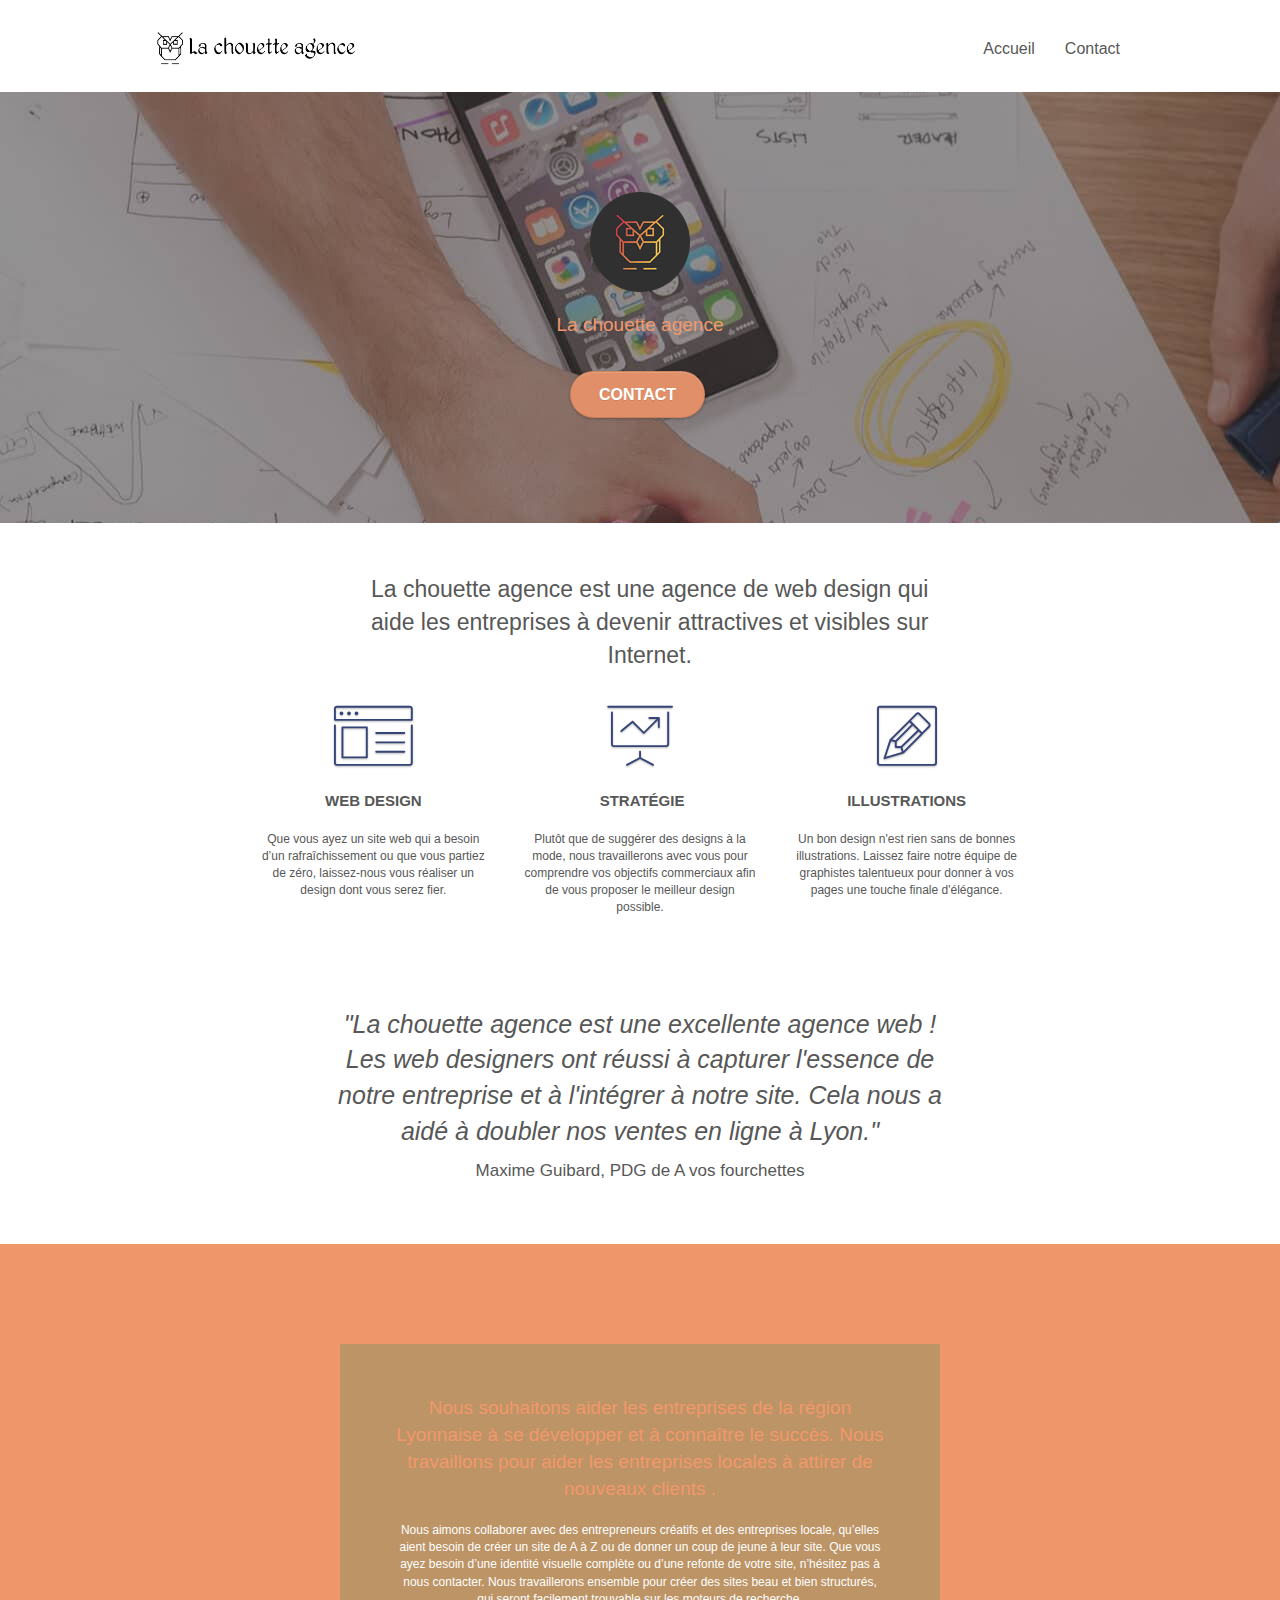
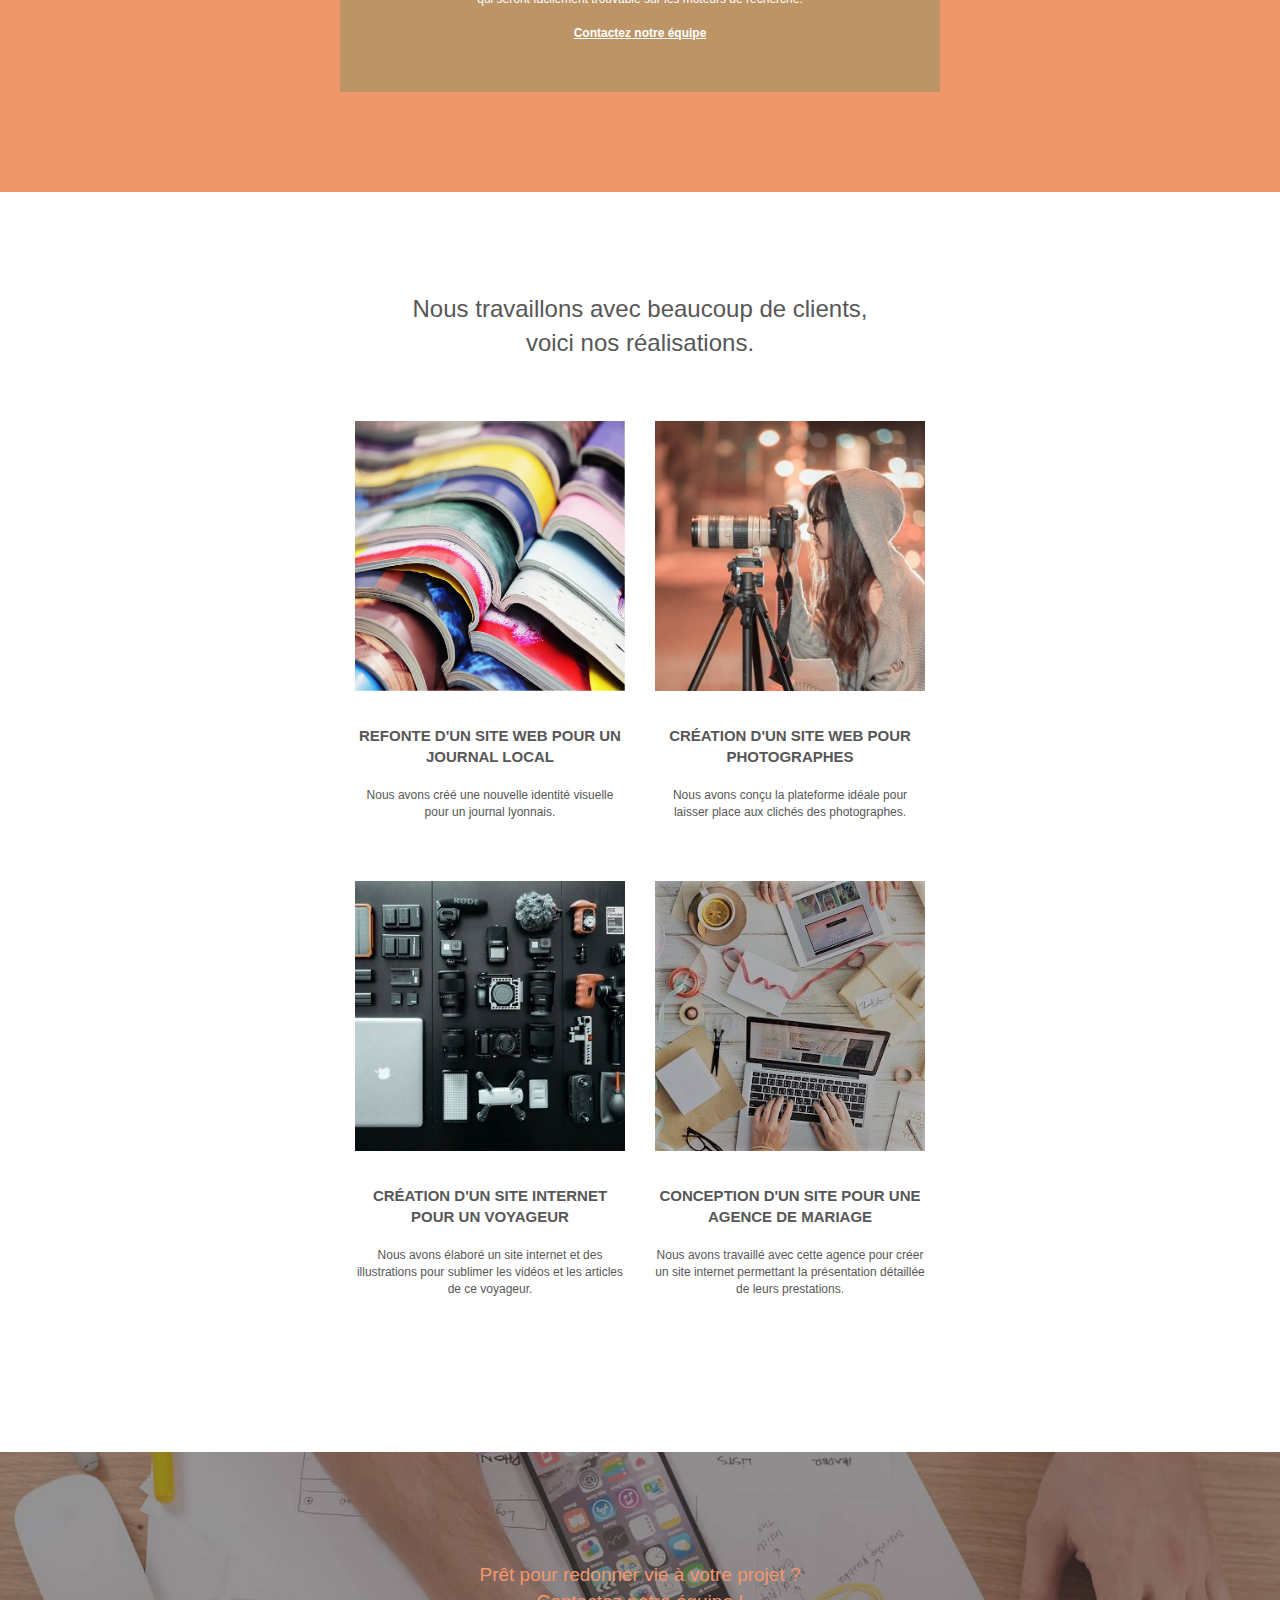
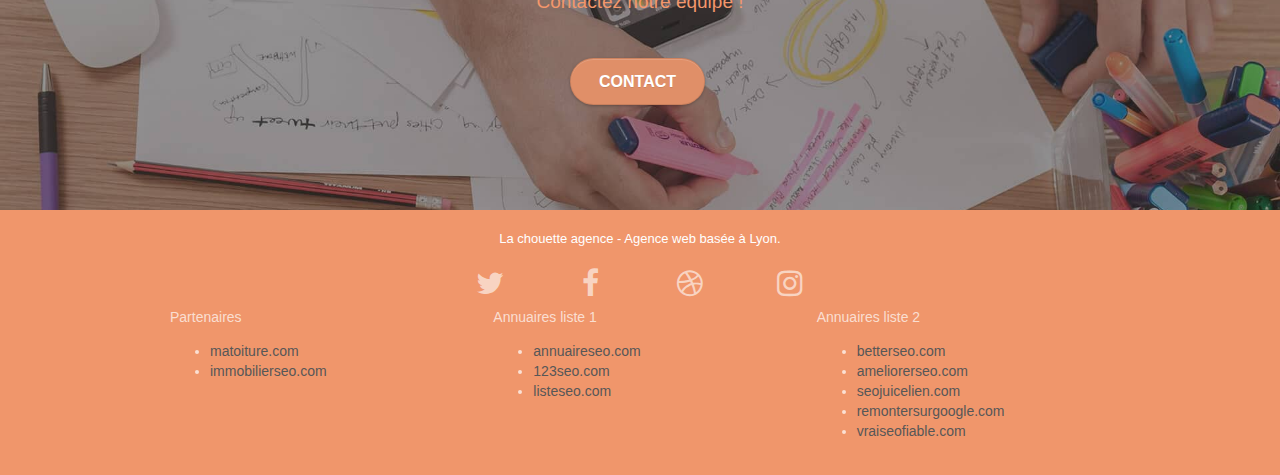
==== commit 1dddc6af: "Modif h1 par h2" ====
--- a/index.html
+++ b/index.html
@@ -66,9 +66,9 @@
 		<div class="row tight-width-whitespace">
 			<div class="col-sm-12">
 				<img src="img/logo.png" class="center-block image-resize-mode" width="100" height="100" alt="La chouette agence, Entreprise webdesign à Lyon,agence web Lyon, création logo Lyon" />
-				<h1 class="text-center hero-bloc-text tc-white ">
+				<h2 class="text-center hero-bloc-text tc-white ">
 					La chouette agence
-				</h1>
+				</h2>
 				<div class="text-center">
 					<a href="Contact.html" class="btn btn-lg btn-clean btn-rd cta-hero btn-atomic-tangerine" id="cta-hero">Contact</a>
 				</div>
@@ -94,9 +94,9 @@
 				<div class="text-center">
 					<span class="et-icon-browser sm-shadow icon-dark-slate-blue icons icon-lg"></span>
 				</div>
-				<h1 class="title1">
+				<h2 class="title1">
 					Web design
-				</h1>
+				</h2>
 				<p class="text-center ">
 					Que vous ayez un site web qui a besoin d&rsquo;un rafraîchissement ou que vous partiez de zéro, laissez-nous vous réaliser un design dont vous serez fier.
 				</p>
@@ -105,9 +105,9 @@
 				<div class="text-center">
 					<span class="et-icon-presentation sm-shadow icon-dark-slate-blue icons icon-lg"></span>
 				</div>
-				<h1 class="title1">
+				<h2 class="title1">
 					&nbsp;Stratégie
-				</h1>
+				</h2>
 				<p class="text-center ">
 					Plutôt que de suggérer des designs à la mode, nous travaillerons avec vous pour comprendre vos objectifs commerciaux afin de vous proposer le meilleur design possible.<br>
 				</p>
@@ -116,9 +116,9 @@
 				<div class="text-center">
 					<span class="et-icon-edit sm-shadow icon-dark-slate-blue icons icon-lg"></span>
 				</div>
-				<h1 class="title1">
+				<h2 class="title1">
 					Illustrations
-				</h1>
+				</h2>
 				<p class="text-center ">
 					Un bon design n'est rien sans de bonnes illustrations. Laissez faire notre équipe de graphistes talentueux pour donner à vos pages une touche finale d'élégance.
 				</p>
@@ -167,18 +167,18 @@
 		<div class="row tight-width-whitespace portfolio-row">
 			<div class="col-sm-6">
 				<a href="#" data-lightbox="img/1.jpg" data-gallery-id="gallery-1" data-caption="Refonte d'un site web pour un journal local" data-frame="snapshot-lb"><img src="img/1.jpg" alt="Entreprise webdesign à Lyon,Lyon web design, Création logo et refonte site web journal" loading="lazy" class="img-responsive portfolio-thumb" width="345" height="345"  /></a>
-				<h1 class="title1">
+				<h2 class="title1">
 					Refonte d'un site web pour un journal local
-				</h1>
+				</h2>
 				<p class="text-center">
 					Nous avons créé une nouvelle identité visuelle pour un journal lyonnais.
 				</p>
 			</div>
 			<div class="col-sm-6">
 				<a href="#" data-lightbox="img/2.jpg" data-gallery-id="gallery-1" data-caption="Création d'un site web pour photographes" data-frame="snapshot-lb"><img src="img/2.jpg" class="img-responsive portfolio-thumb" alt="Entreprise webdesign à Lyon,Lyon web design,Création d'un site web pour photographes" loading="lazy" width="345" height="345"  /></a>
-				<h1 class="title1">
+				<h2 class="title1">
 					Création d'un site web pour photographes
-				</h1>
+				</h2>
 				<p class="text-center">
 					Nous avons conçu la plateforme idéale pour laisser place aux clichés des photographes.
 				</p>
@@ -187,18 +187,18 @@
 		<div class="row tight-width-whitespace portfolio-row">
 			<div class="col-sm-6">
 				<a href="#" data-lightbox="img/3.jpg" data-gallery-id="gallery-1" data-caption="Création d'un site internet pour un voyageur" data-frame="snapshot-lb"><img src="img/3.jpg" class="img-responsive portfolio-thumb" alt="Entreprise webdesign à Lyon,Lyon web design, Création d'un site web pour voyageur" loading="lazy" width="345" height="345" /></a>
-				<h1 class="title1">
+				<h2 class="title1">
 					Création d'un site internet pour un voyageur
-				</h1>
+				</h2>
 				<p class="text-center">
 					Nous avons élaboré un site internet et des illustrations pour sublimer les vidéos et les articles de ce voyageur.
 				</p>
 			</div>
 			<div class="col-sm-6">
 				<a href="#" data-lightbox="img/4.jpg" data-gallery-id="gallery-1" data-caption="Conception d'un site pour une agence de mariage" data-frame="snapshot-lb"><img src="img/4.jpg" class="img-responsive portfolio-thumb" alt="Entreprise webdesign à Lyon,Lyon web design, Création d'un site web pour agence de mariage" loading="lazy" width="345" height="345" /></a>
-				<h1 class="title1">
+				<h2 class="title1">
 					Conception d'un site pour une agence de mariage
-				</h1>
+				</h2>
 				<p class="text-center">
 					Nous avons travaillé avec cette agence pour créer un site internet permettant la présentation détaillée de leurs prestations.
 				</p>
--- a/style.css
+++ b/style.css
@@ -10,7 +10,7 @@
 a,
 button {
     transition: all .3s ease-in-out;
-    outline: none!important;
+    outline: 2px!important;
 }
 
 a:hover {
@@ -492,7 +492,7 @@
 }
 
 button {
-    outline: none!important;
+    outline: 2px!important;
 }
 
 .btn-rd {
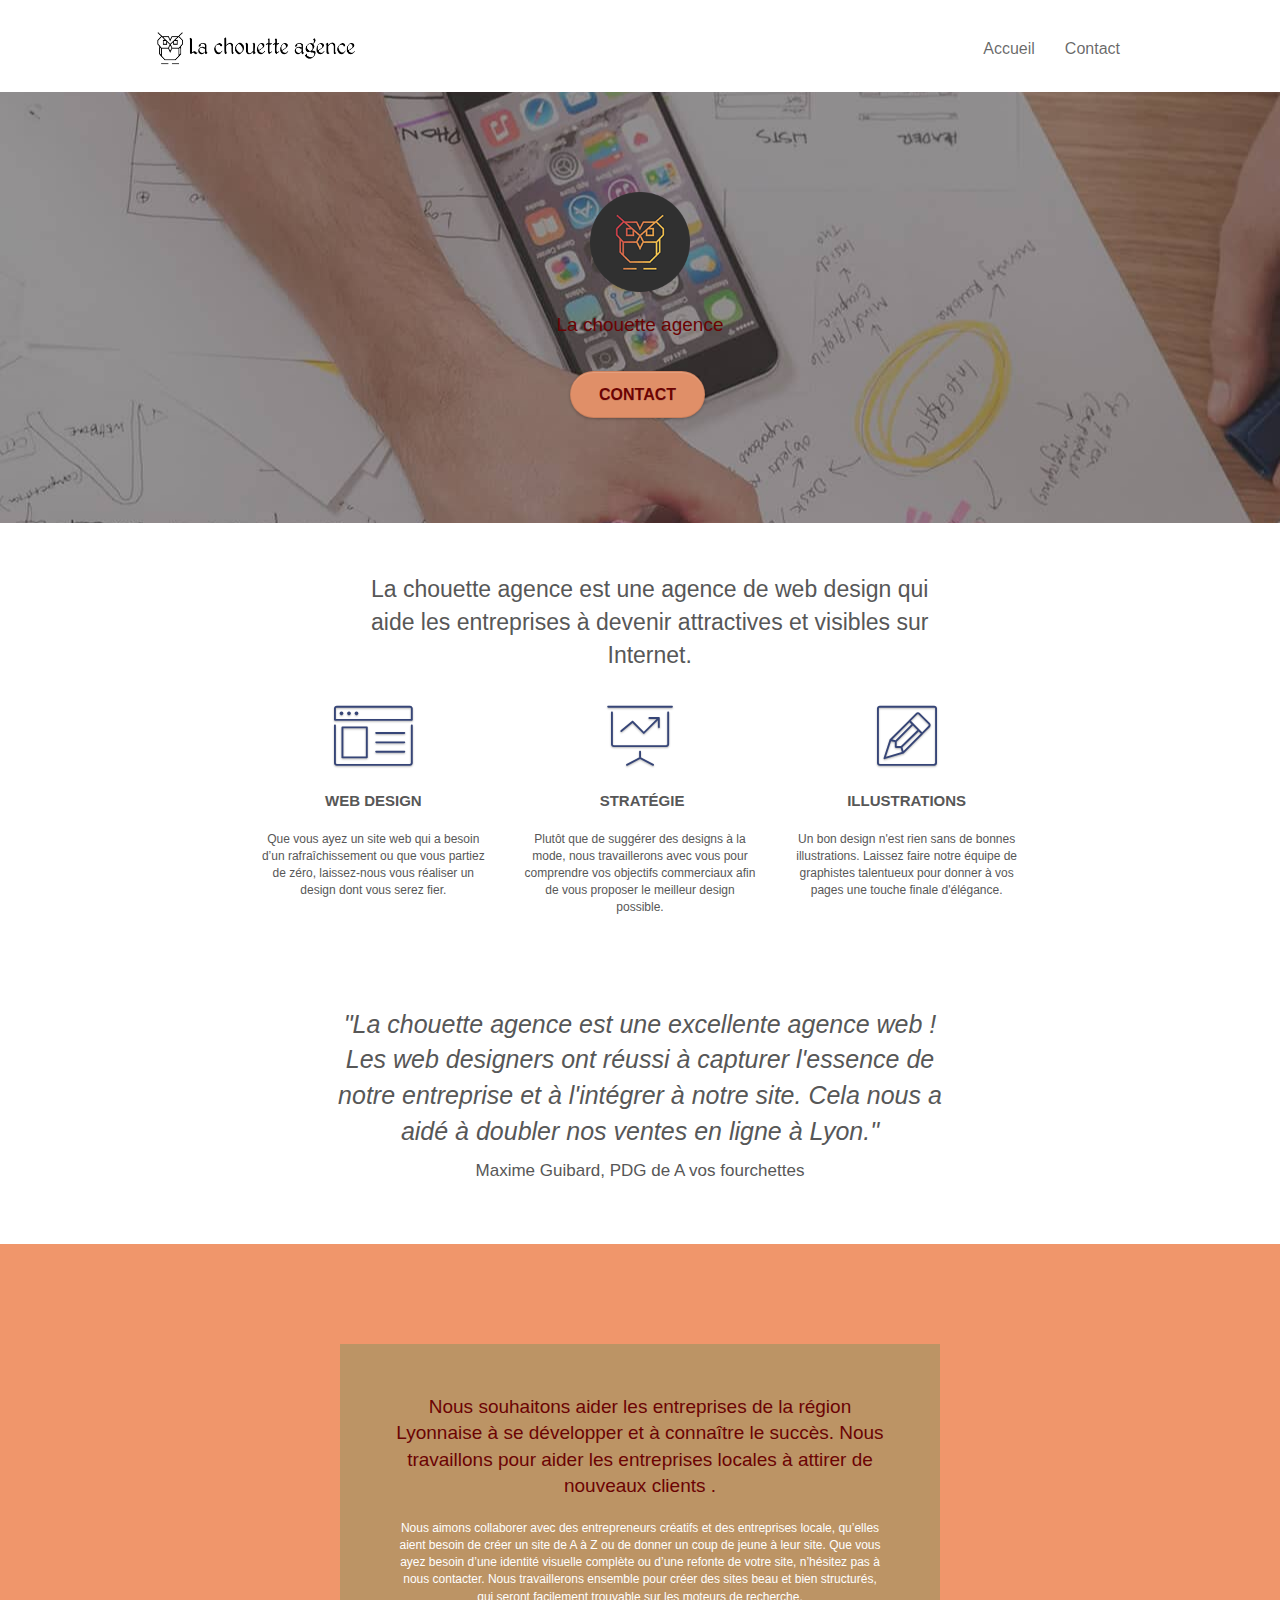
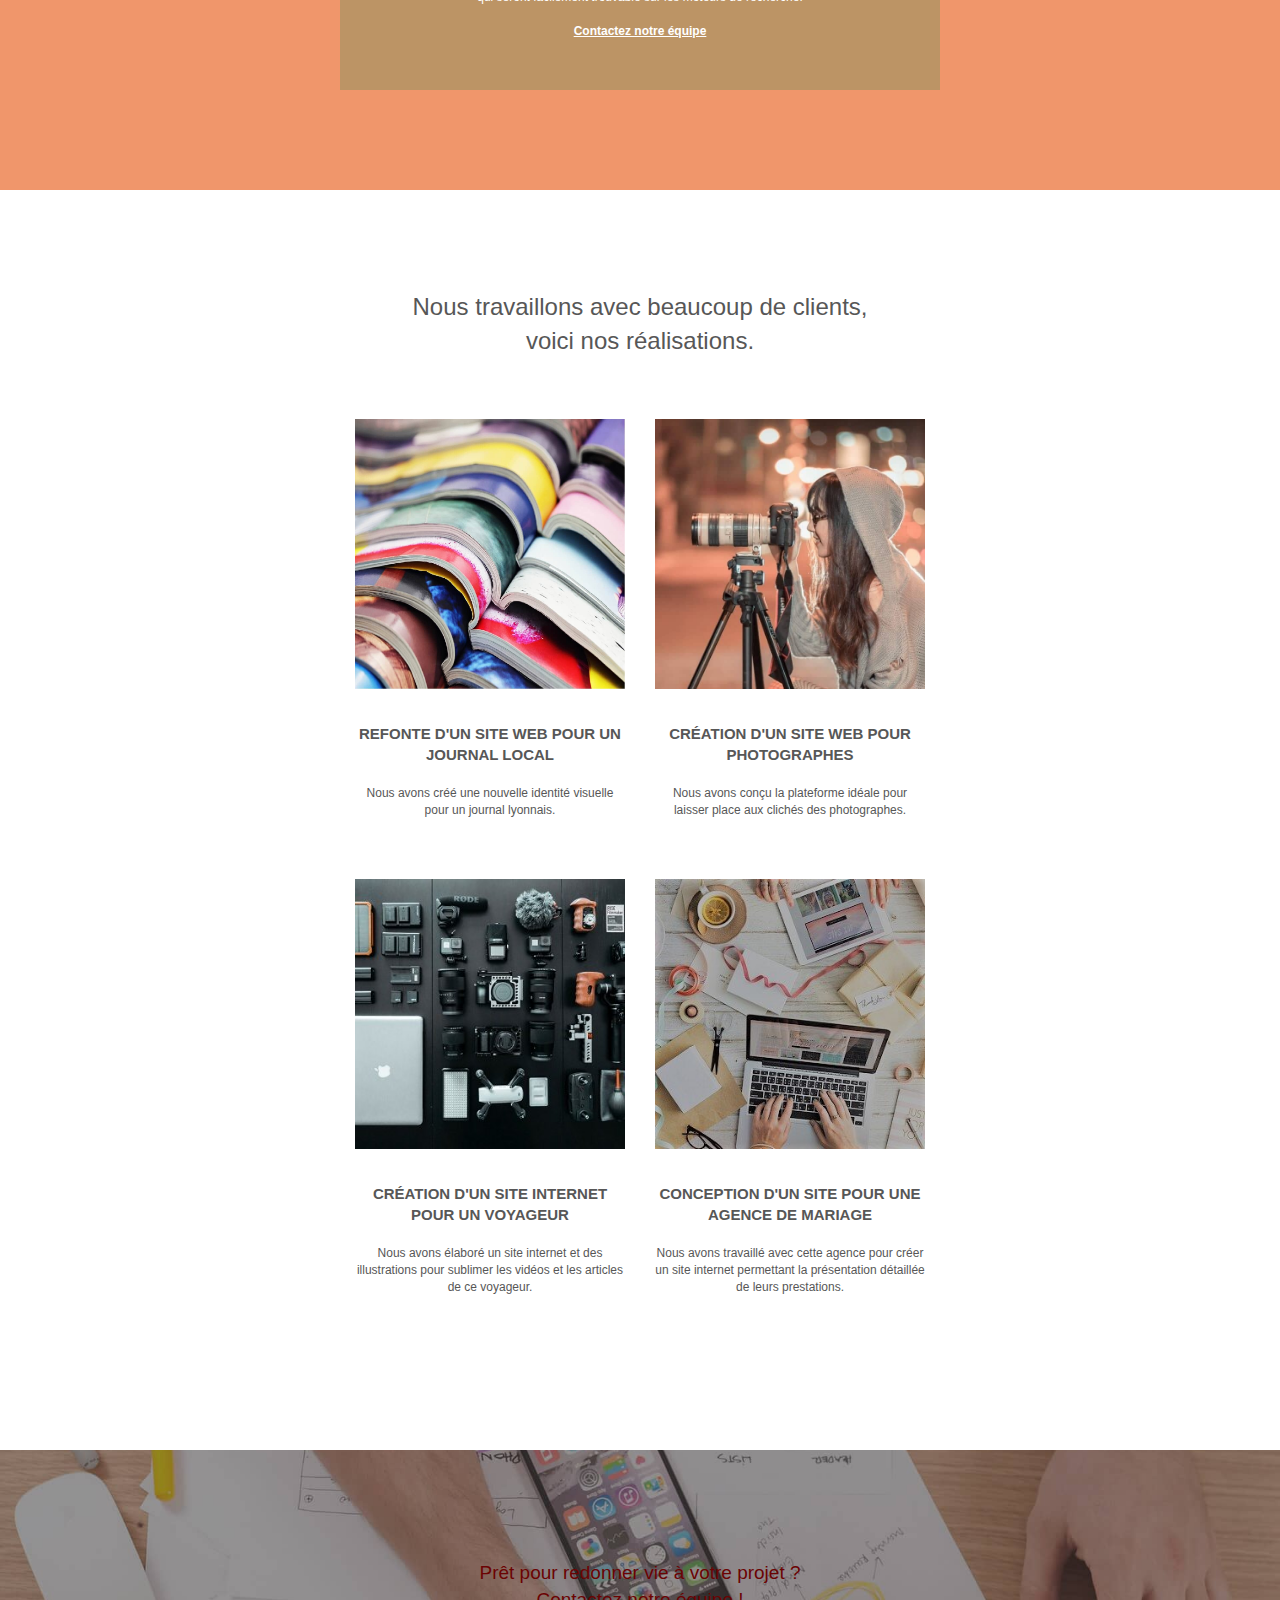
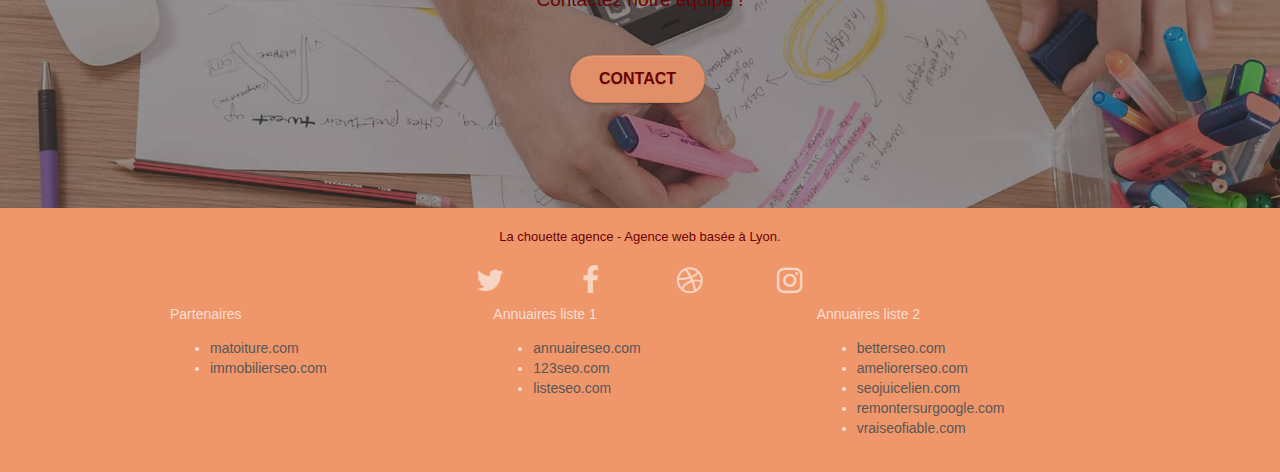
==== commit 840d6151: "Modif couleur" ====
--- a/index.html
+++ b/index.html
@@ -141,10 +141,10 @@
 	<div class="container bloc-lg">
 		<div class="row tight-width-whitespace black-background">
 			<div class="col-sm-12">
-				<p class="mg-md text-center tc-white">
+				<h2 class="mg-md text-center tc-white">
 					Nous souhaitons aider les entreprises de la région Lyonnaise à se développer et 
 					à connaître le succès. Nous travaillons pour aider les entreprises locales à attirer de nouveaux clients .<br>
-				</p>
+				</h2>
 				<p class="text-center white">
 					Nous aimons collaborer avec des entrepreneurs créatifs et des entreprises locale, qu’elles aient besoin de créer un site de A à Z ou de donner un coup de jeune à leur site. Que vous ayez besoin d’une identité visuelle complète ou d’une refonte de votre site, n’hésitez pas à nous contacter. Nous travaillerons ensemble pour créer des sites beau et bien structurés, qui seront facilement trouvable sur les moteurs de recherche.<br><br><a class="ltc-white bold-link" href="contact.html">Contactez notre équipe</a><br>
 				</p>
--- a/style.css
+++ b/style.css
@@ -684,7 +684,7 @@
 a {
     font-family: "helvetica";
     font-weight: 400;
-    color: #575757!important;
+    color: #575757;
 }
 
 .container {
@@ -725,7 +725,7 @@
 
 .cta-hero {
     margin-top: 22px;
-    color: #FFFFFF!important;
+    color: #6b0303!important;
     text-transform: uppercase;
     padding: 12px 28px 12px 28px;
     font-size: 16px;
@@ -756,11 +756,11 @@
 }
 
 h1 {
-    color: #333333!important;
+    color: #6b0303!important;
 }
 
 h4 {
-    color: #333333!important;
+    color: #6b0303!important;
 }
 
 .icons {
@@ -772,7 +772,7 @@
     color: #FFFFFF!important;
 }
 .titre-footer {
-    color: #FFFFFF!important;
+    color: #6b0303!important;
     text-align: center;
     padding-left: 10px!important;
     padding-right: 10px!important;
@@ -815,18 +815,18 @@
 }
 
 .tc-white {
-    color: #F3976C!important;
+    color: #6b0303!important;
     font-size: 19px;
 
 }
 .text-white {
-    color: #575757;
+    color: #6b0303;
     font-size: 19px;
     text-align: center;
 
 }
 .text-white1 {
-    color: #575757;
+    color: #6b0303;
     font-size: 19px;
     max-width: 600px;
     margin: auto auto auto auto;
@@ -836,7 +836,6 @@
 
 .btn-atomic-tangerine {
     background: #e08f68;
-    color: #FFFFFF!important;
 }
 
 .btn-atomic-tangerine:hover {
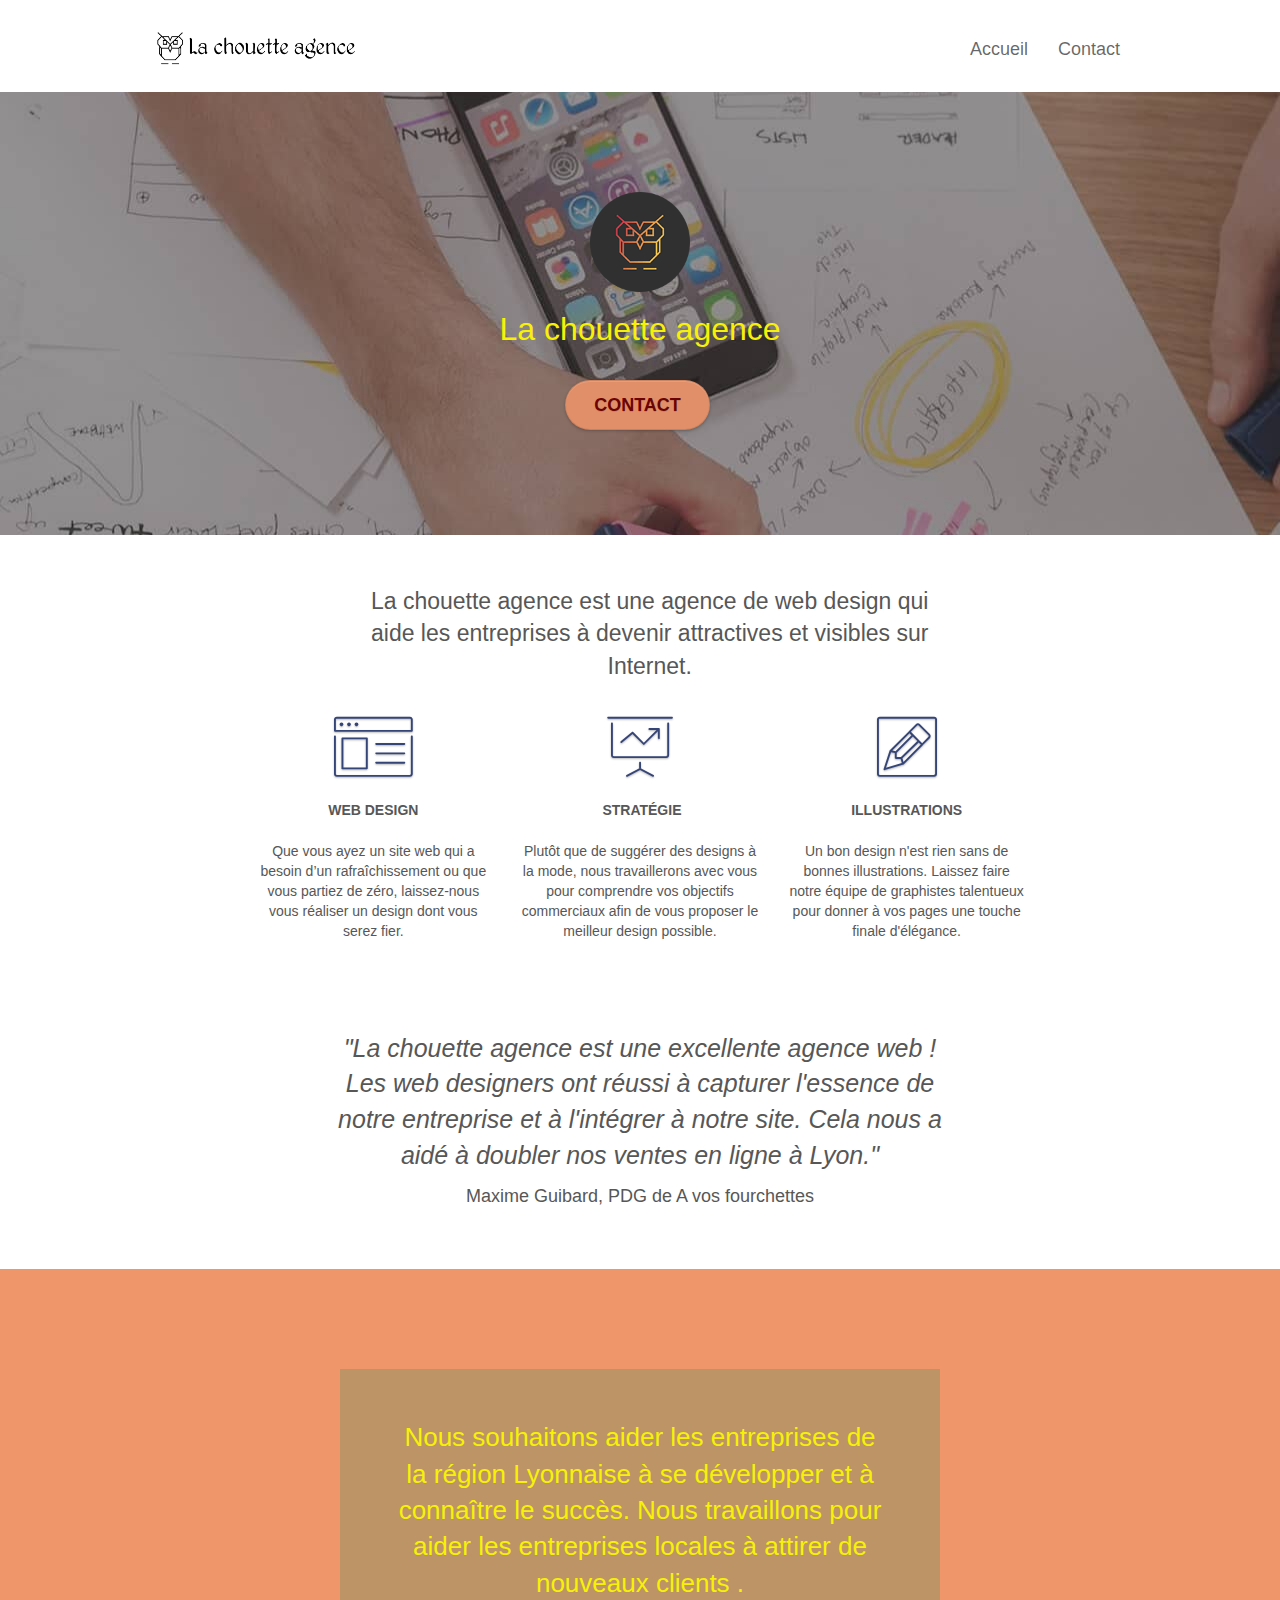
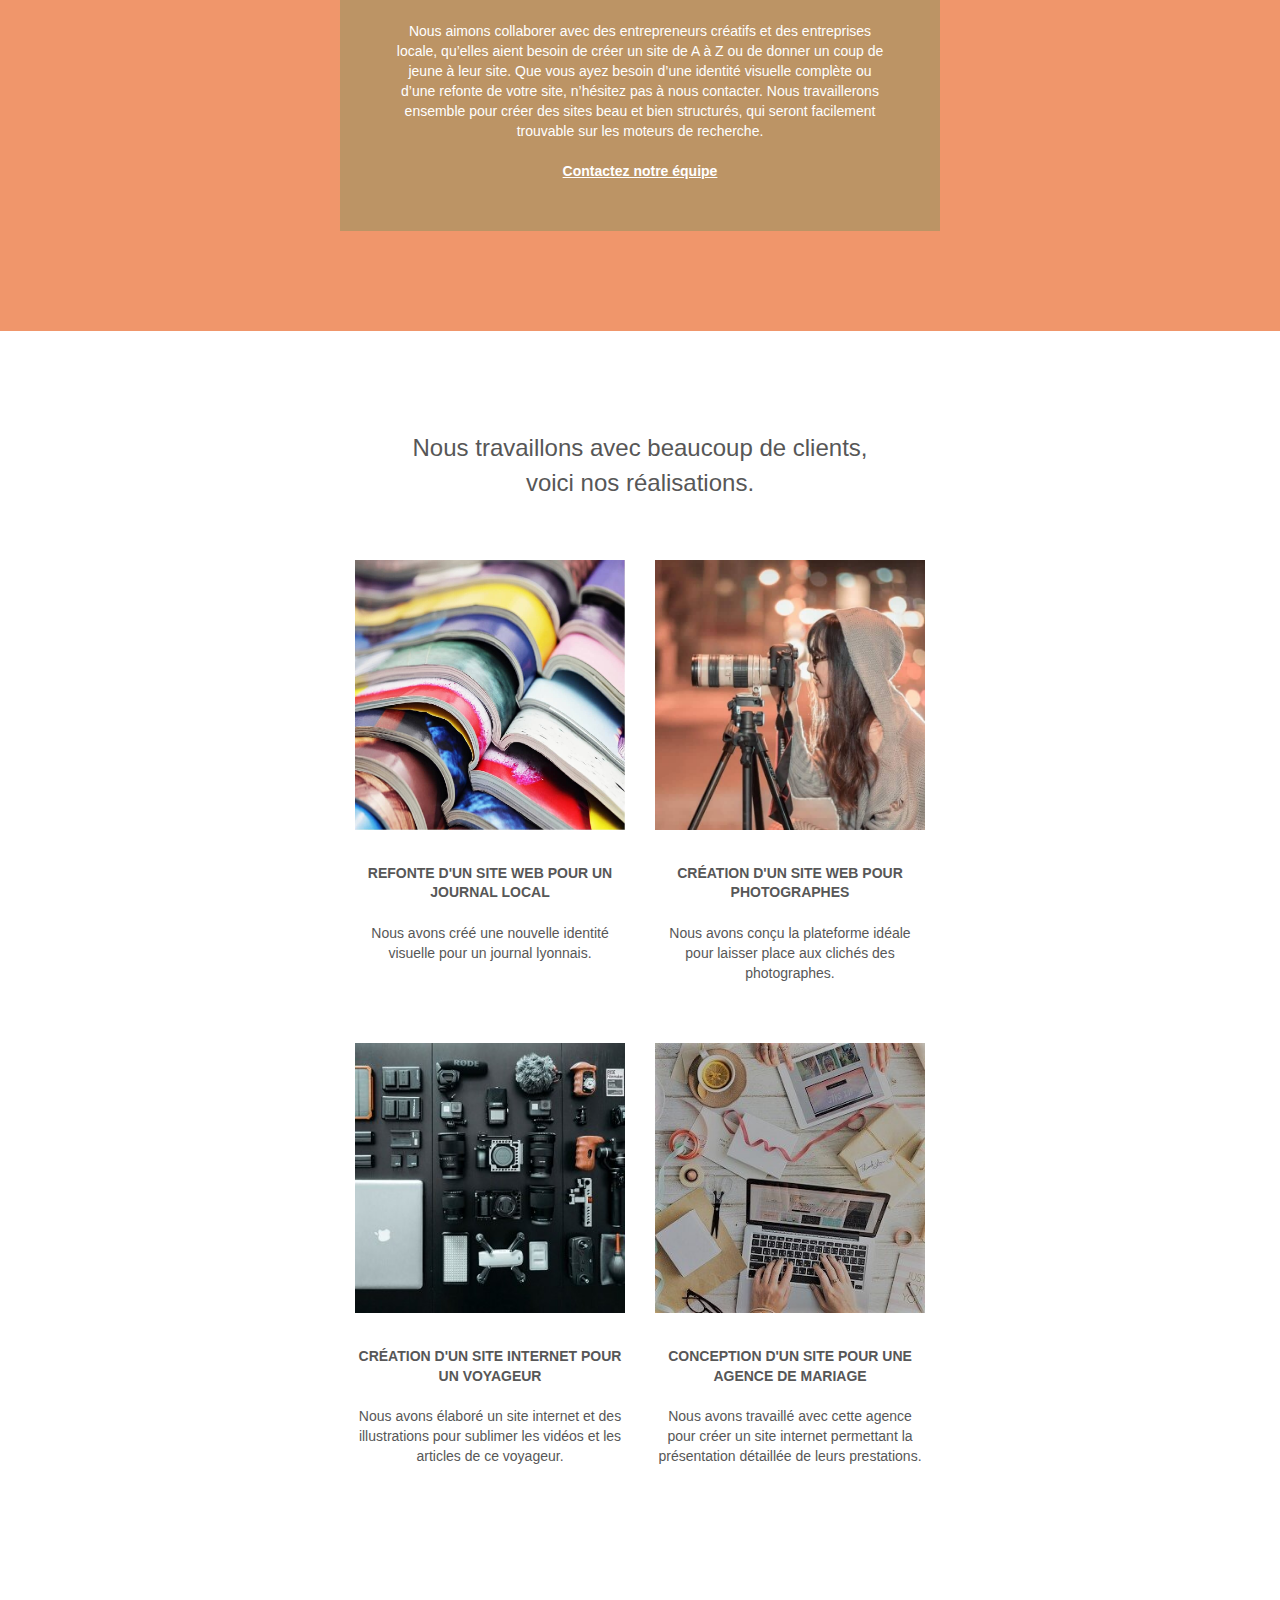
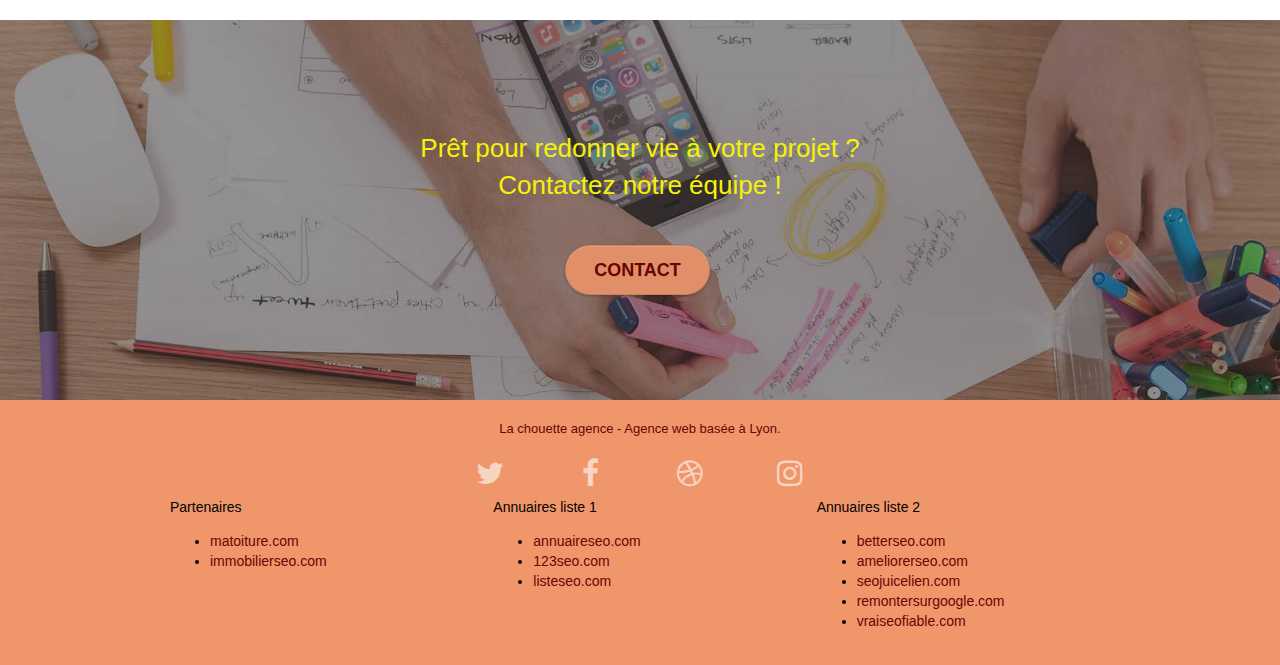
==== commit 0c55ec59: "modification couleur des titres" ====
--- a/index.html
+++ b/index.html
@@ -66,9 +66,9 @@
 		<div class="row tight-width-whitespace">
 			<div class="col-sm-12">
 				<img src="img/logo.png" class="center-block image-resize-mode" width="100" height="100" alt="La chouette agence, Entreprise webdesign à Lyon,agence web Lyon, création logo Lyon" />
-				<h2 class="text-center hero-bloc-text tc-white ">
+				<h1 class="text-center hero-bloc-text tc-white ">
 					La chouette agence
-				</h2>
+				</h1>
 				<div class="text-center">
 					<a href="Contact.html" class="btn btn-lg btn-clean btn-rd cta-hero btn-atomic-tangerine" id="cta-hero">Contact</a>
 				</div>
--- a/style.css
+++ b/style.css
@@ -100,7 +100,7 @@
 }
 
 .d-bloc {
-    color: rgba(255, 255, 255, .7);
+    color: black;
 }
 
 .d-bloc button:hover {
@@ -325,7 +325,7 @@
 .nav > li {
     float: left;
     margin-top: 4px;
-    font-size: 16px;
+    font-size: 18px;
 }
 
 .navbar-nav .open .dropdown-menu > li > a {
@@ -380,7 +380,7 @@
 
 }
 .reference {
-    font-size: 17px;
+    font-size: 18px;
     font-weight: 400;
 
 }
@@ -462,7 +462,7 @@
     margin-bottom: 20px;
     /* font-size: 17px; */
     text-align: center;
-    font-size: 15px;
+    font-size: 14px;
     text-transform: uppercase;
     font-weight: 700;
 }
@@ -686,7 +686,9 @@
     font-weight: 400;
     color: #575757;
 }
-
+.col-sm-4 a {
+    color: #6b0303!important;
+}
 .container {
     max-width: 1000px;
 }
@@ -710,7 +712,7 @@
 }
 
 p {
-    font-size: 12px;
+    font-size: 14px;
 }
 
 .tight-width-whitespace {
@@ -728,7 +730,7 @@
     color: #6b0303!important;
     text-transform: uppercase;
     padding: 12px 28px 12px 28px;
-    font-size: 16px;
+    font-size: 18px;
     font-weight: 700;
 }
 
@@ -815,8 +817,8 @@
 }
 
 .tc-white {
-    color: #6b0303!important;
-    font-size: 19px;
+    color: #f7f107!important;
+    font-size: 26px;
 
 }
 .text-white {
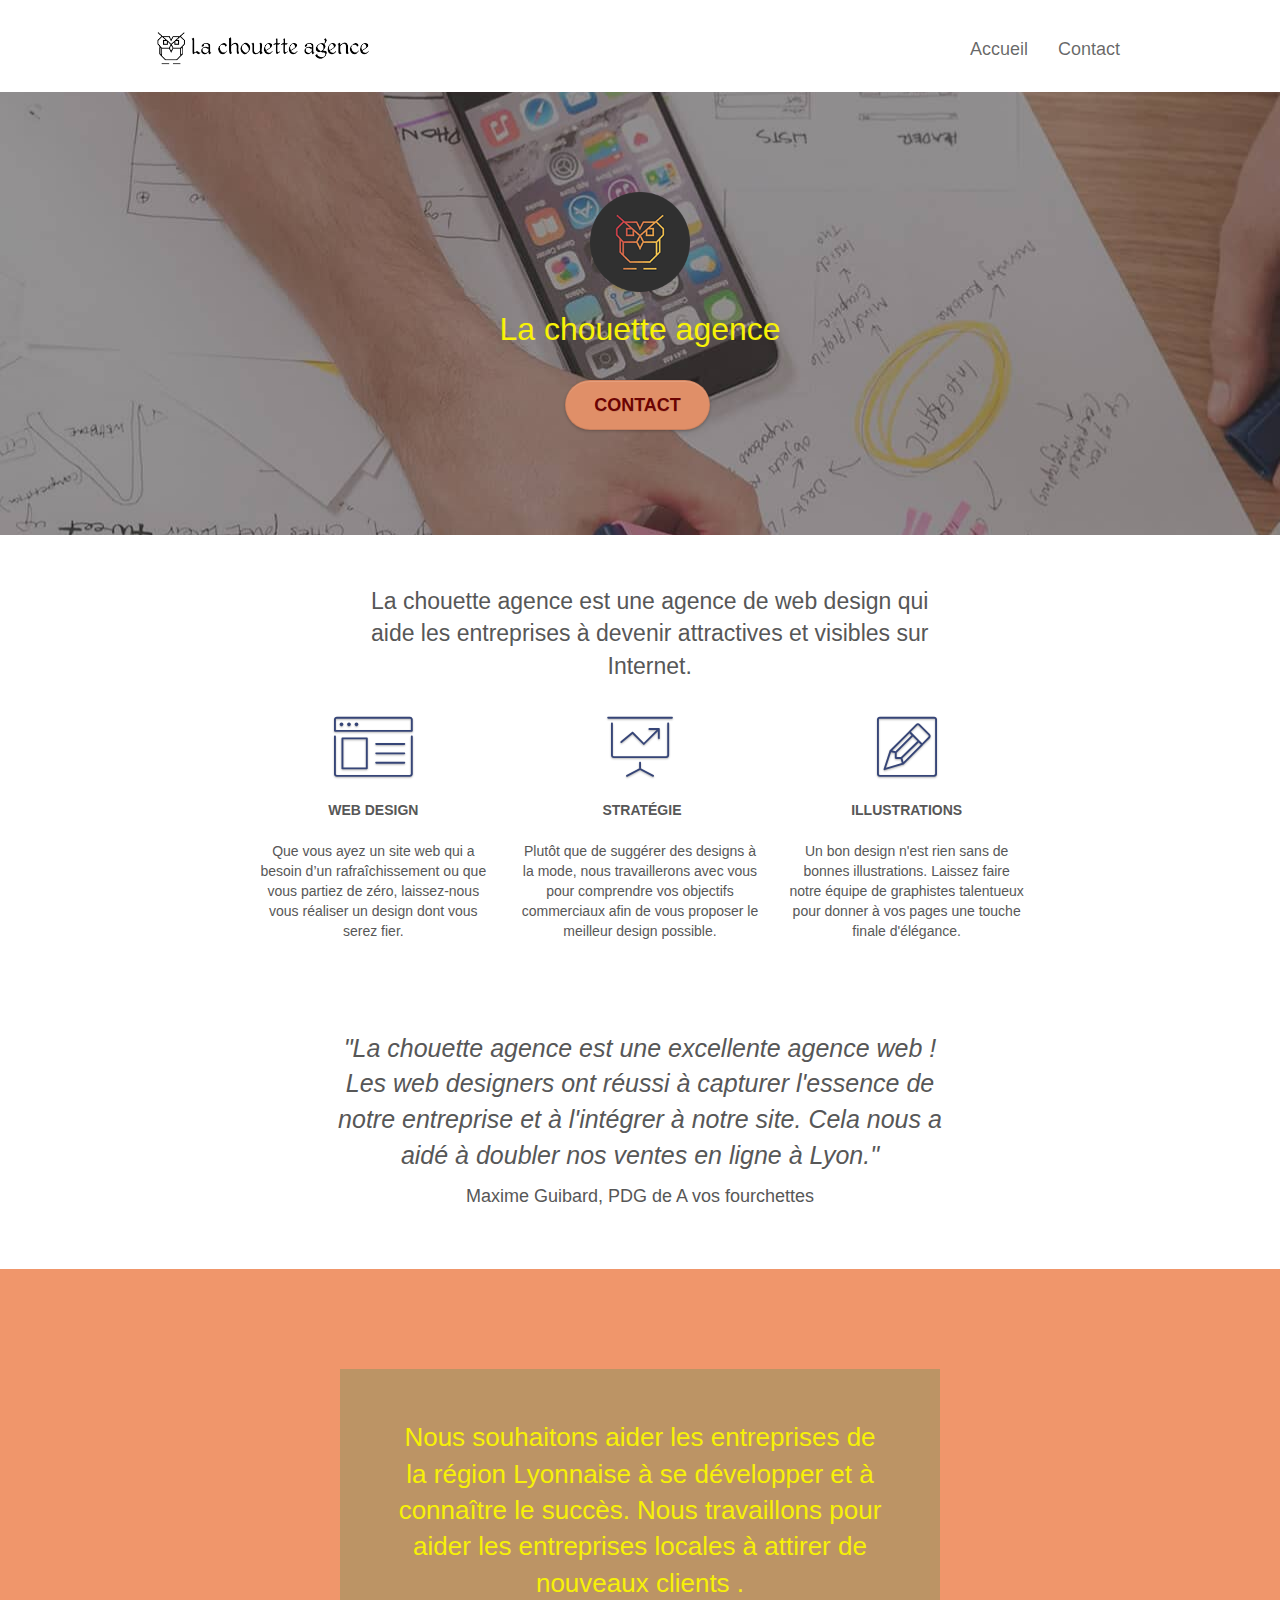
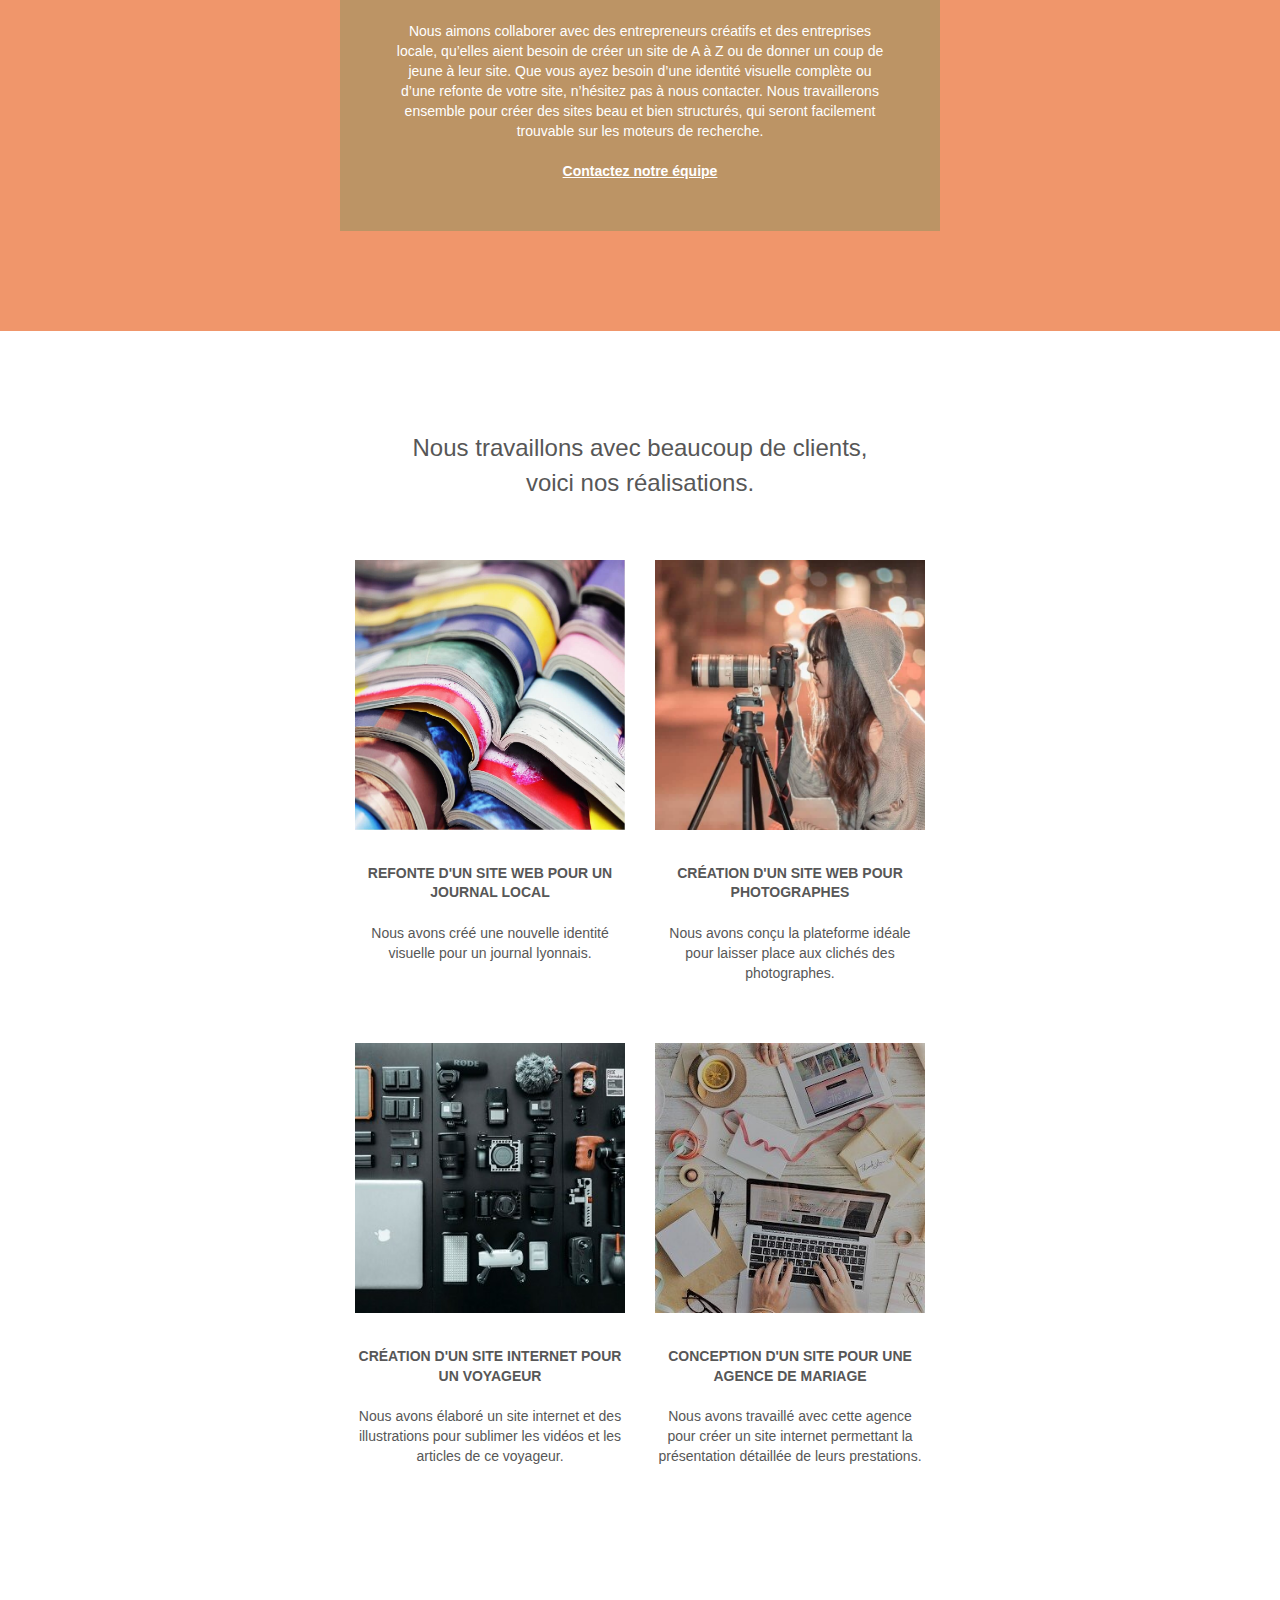
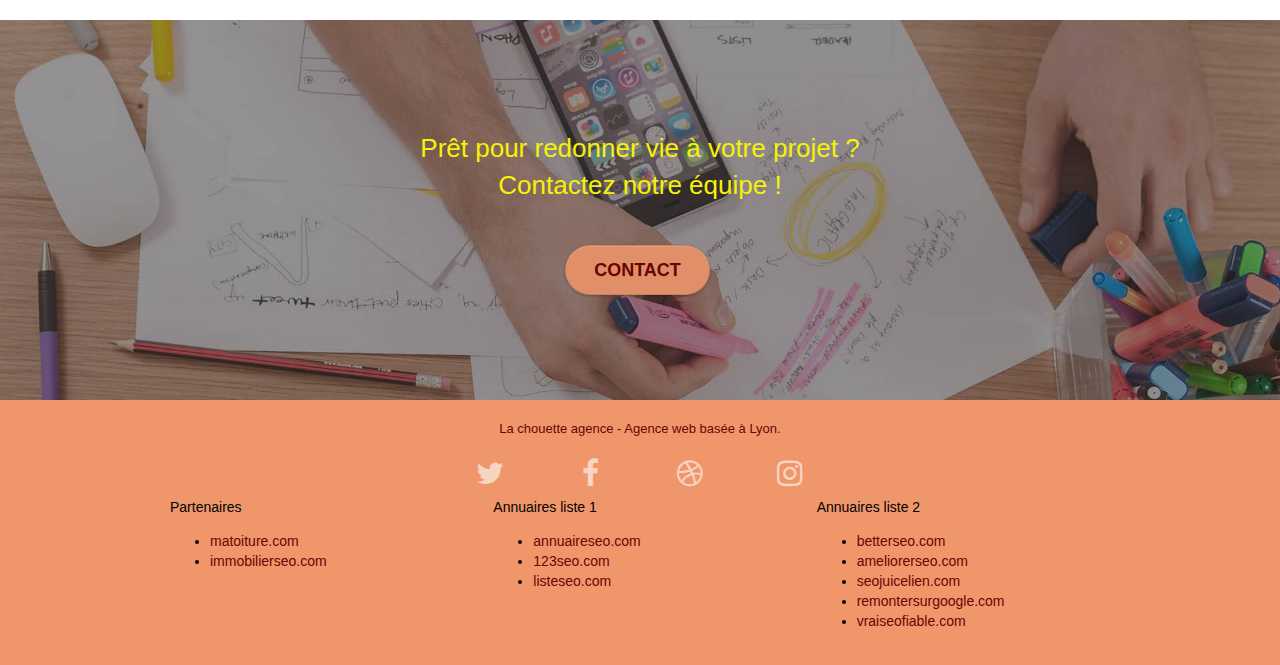
==== commit b4220abd: "modif logo" ====
--- a/index.html
+++ b/index.html
@@ -38,7 +38,7 @@
 <!-- balise nav-->
 		<nav class="navbar row">
 			<div class="navbar-header">
-				<a class="navbar-brand" href="index.html"><img src="img/la-chouette-agence.png" alt="Agence web design a Lyon" width="200" height="40"/></a>
+				<a class="navbar-brand" href="index.html" ><img src="img/la-chouette-agence.png" alt="Agence web design a Lyon" width="214" height="40"/></a>
 				<button id="nav-toggle" type="button" class="ui-navbar-toggle navbar-toggle" data-toggle="collapse" data-target=".navbar-1">
 					<span class="sr-only">Toggle navigation</span><span class="icon-bar"></span><span class="icon-bar"></span><span class="icon-bar"></span>
 				</button>
@@ -243,22 +243,22 @@
 				<div class="row row-no-gutters social">
 					<div class="col-sm-3">
 						<div class="text-center">
-							<a class="social" href="https://twitter.com/login?lang=fr" aria-label="twitter"><span class="fa fa-twitter icon-md"></span></a>
+							<a class="social" href="https://twitter.com" aria-label="twitter"><span class="fa fa-twitter icon-md"></span></a>
 						</div>
 					</div>
 					<div class="col-sm-3">
 						<div class="text-center">
-							<a class="social" href="https://www.facebook.com/" aria-label="facebook"><span class="fa fa-facebook icon-md"></span></a>
+							<a class="social" href="https://www.facebook.com" aria-label="facebook"><span class="fa fa-facebook icon-md"></span></a>
 						</div>
 					</div>
 					<div class="col-sm-3">
 						<div class="text-center">
-							<a class="social" href="https://dribbble.com/signup/new" aria-label="dribble"><span class="fa fa-dribbble icon-md"></span></a>
+							<a class="social" href="https://dribbble.com" aria-label="dribble"><span class="fa fa-dribbble icon-md"></span></a>
 						</div>
 					</div>
 					<div class="col-sm-3">
 						<div class="text-center">
-							<a class="social" href="https://www.instagram.com/?hl=fr" aria-label="instagram"><span class="fa fa-instagram icon-md"></span></a>
+							<a class="social" href="https://www.instagram.com" aria-label="instagram"><span class="fa fa-instagram icon-md"></span></a>
 						</div>
 					</div>
 				</div>
